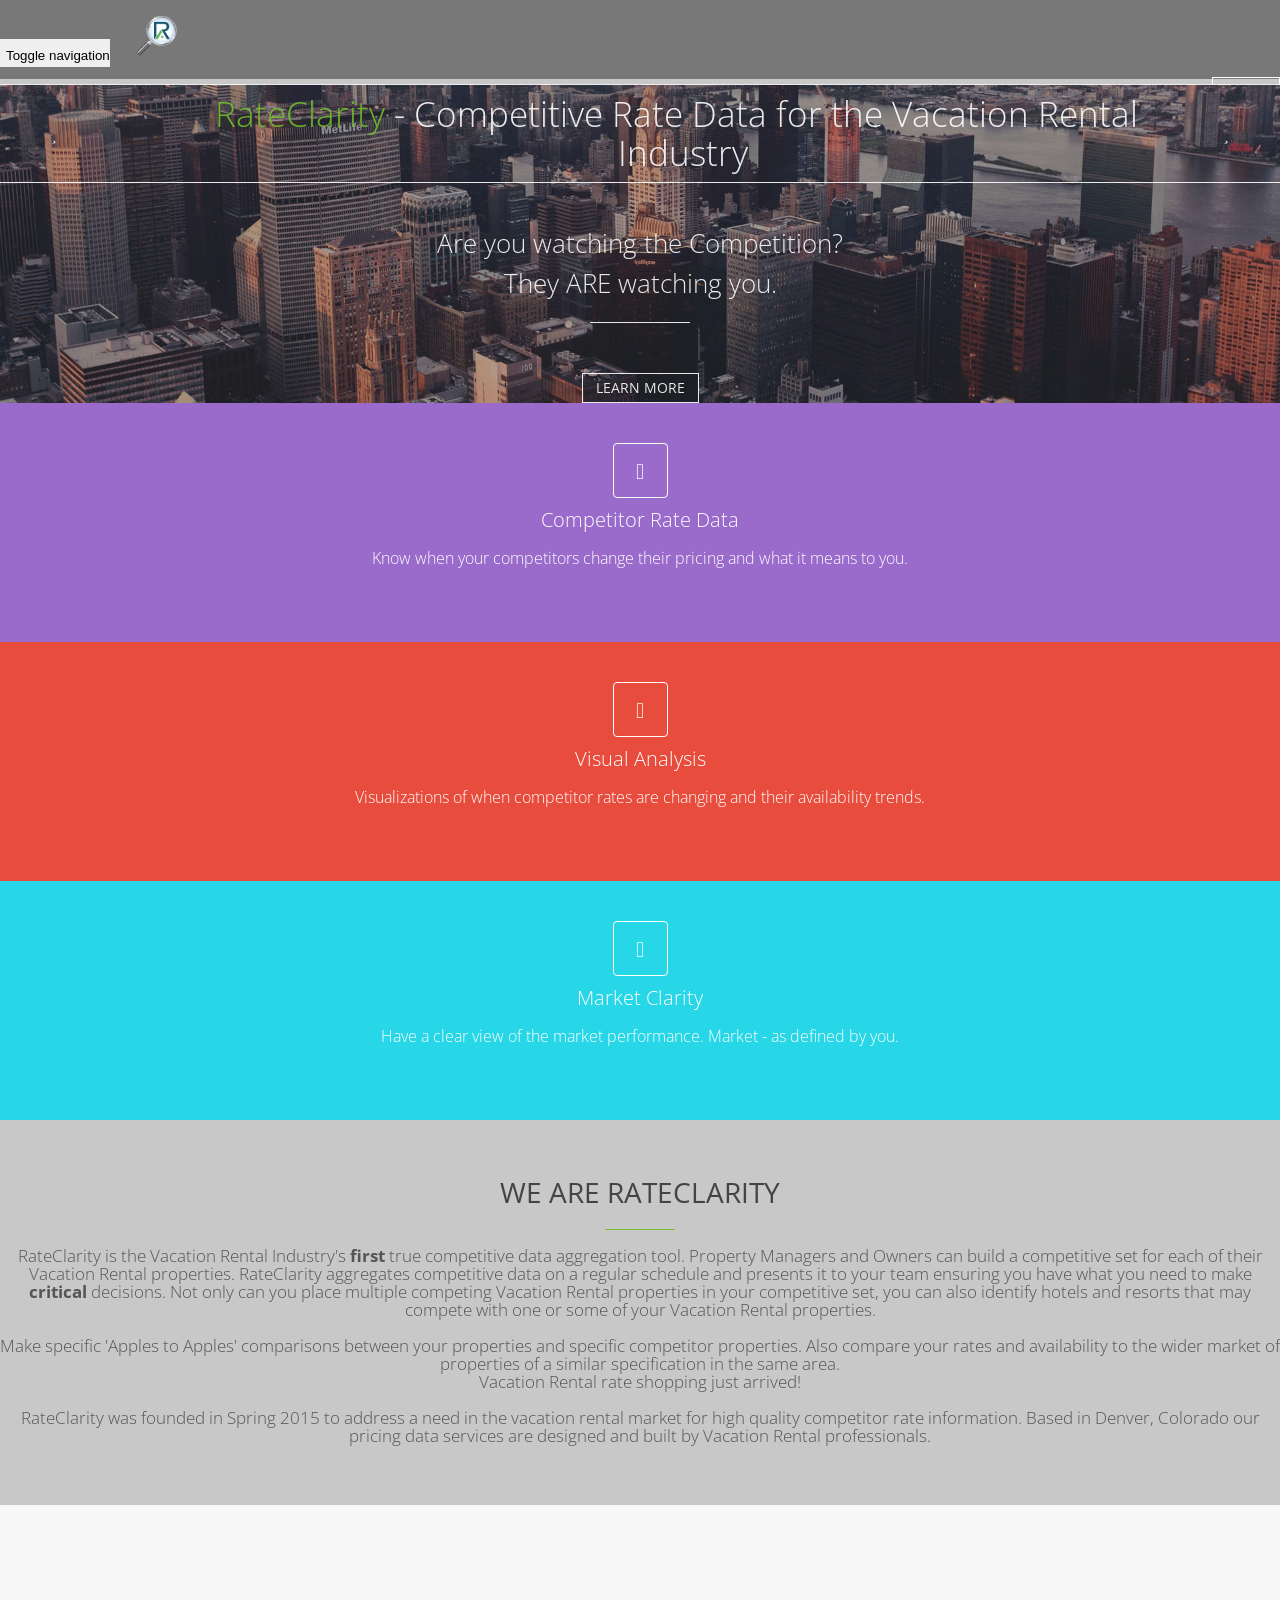
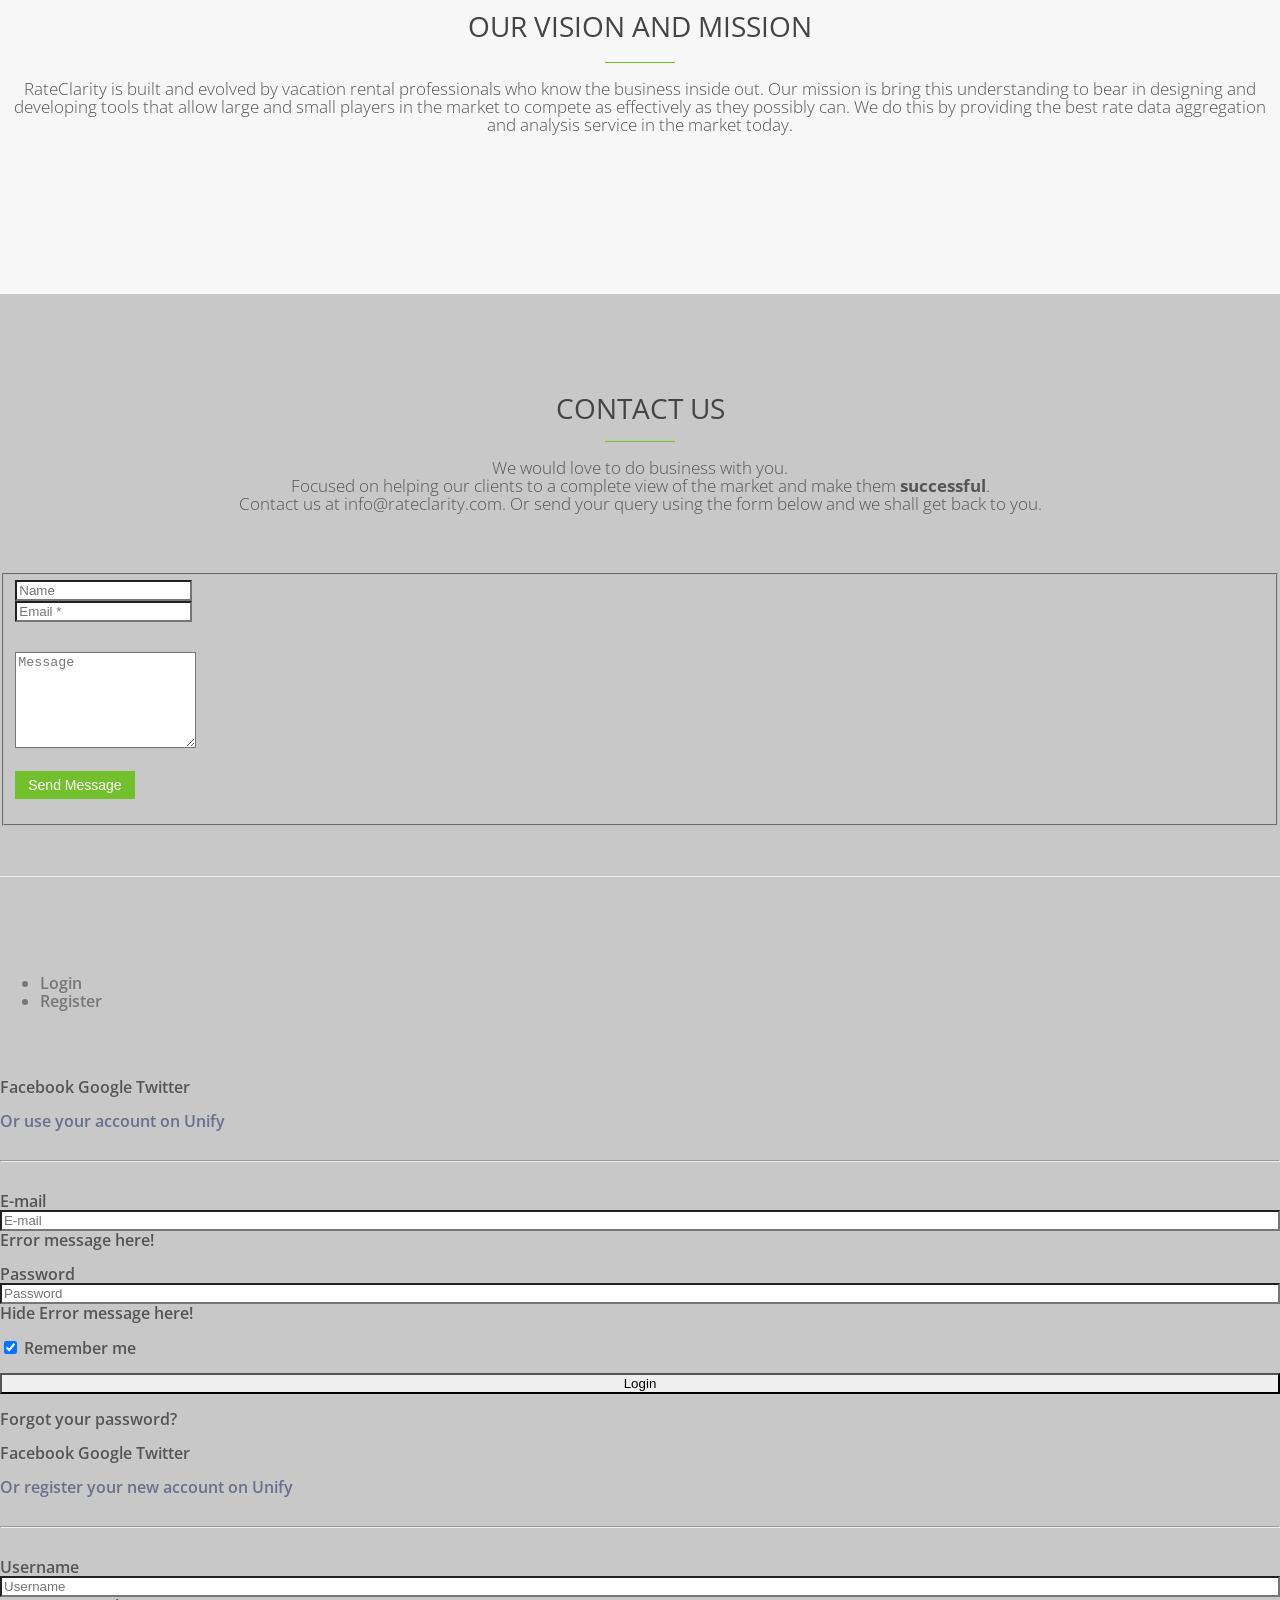
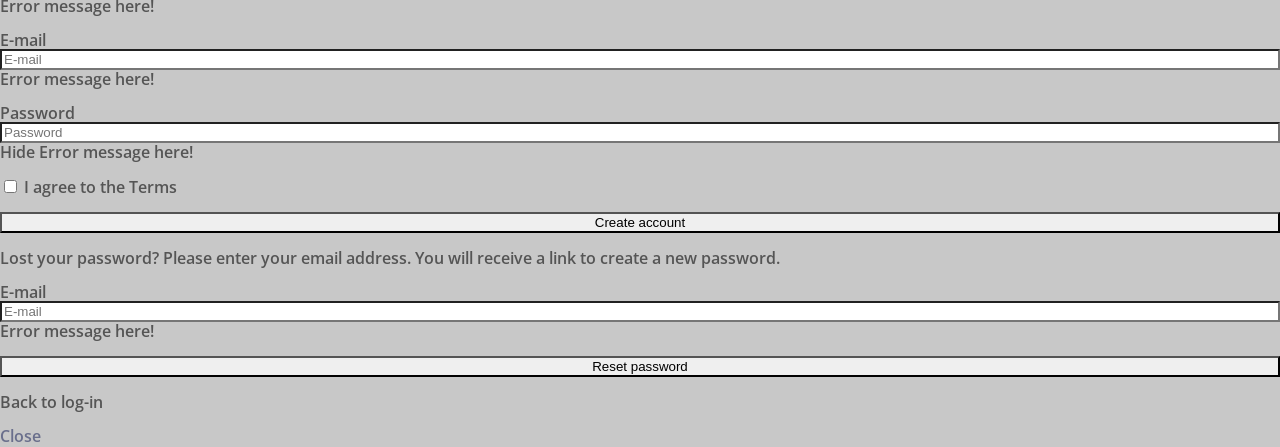
==== index.html @ 0b65a8f3 "Initial commit" ====
<!DOCTYPE html>
<!--[if IE 8]> <html lang="en" class="ie8"> <![endif]-->
<!--[if IE 9]> <html lang="en" class="ie9"> <![endif]-->
<!--[if !IE]><!--> <html lang="en"> <!--<![endif]-->
<head>
    <title>RateClarity | Vacation Rental Rate Shopping</title>

    <!-- Meta -->
    <meta charset="utf-8">
    <meta name="viewport" content="width=device-width, initial-scale=1.0">
    <meta name="description" content="RateClarity - Rate Shopping for the Vacation Rental and Hotel Industry">
    <meta name="author" content="">

    <!-- Favicon -->
    <link rel="shortcut icon" href="favicon.ico">

    <!-- Web Fonts -->
    <link rel='stylesheet' type='text/css' href='//fonts.googleapis.com/css?family=Open+Sans:400,300,600&subset=cyrillic,latin'>

    <!-- CSS Global Compulsory -->
    <link rel="stylesheet" href="assets/plugins/bootstrap/css/bootstrap.min.css">
    <link rel="stylesheet" href="assets/css/one.style.css">

    <!-- CSS Footer -->
    <link rel="stylesheet" href="assets/css/footers/footer-v7.css">

    <!-- CSS Implementing Plugins -->
    <link rel="stylesheet" href="assets/plugins/animate.css">
    <link rel="stylesheet" href="assets/plugins/line-icons/line-icons.css">
    <link rel="stylesheet" href="assets/plugins/font-awesome/css/font-awesome.min.css">
    <link rel="stylesheet" href="assets/plugins/pace/pace-flash.css">
    <link rel="stylesheet" href="assets/plugins/owl-carousel/owl.carousel.css">
    <link rel="stylesheet" href="assets/plugins/cube-portfolio/cubeportfolio/css/cubeportfolio.min.css">
    <link rel="stylesheet" href="assets/plugins/cube-portfolio/cubeportfolio/custom/custom-cubeportfolio.css">
    <link rel="stylesheet" href="assets/plugins/login-signup-modal-window/css/style.css">

    <!-- Style Switcher -->
    <link rel="stylesheet" href="assets/css/plugins/style-switcher.css">

    <!-- CSS Theme -->
    <link rel="stylesheet" href="assets/css/theme-colors/default.css" id="style_color">
    <link rel="stylesheet" href="assets/css/theme-skins/one.dark.css">

    <!-- CSS Customization -->
    <link rel="stylesheet" href="assets/css/custom.css">
</head>



    <!--=== Header ===-->
    <nav class="one-page-header one-page-header-style-2 navbar navbar-default navbar-fixed-top" role="navigation">
        <div class="container">
            <div class="menu-container page-scroll">
                <button type="button" class="navbar-toggle" data-toggle="collapse" data-target=".navbar-ex1-collapse">
                    <span class="sr-only">Toggle navigation</span>
                    <span class="icon-bar"></span>
                    <span class="icon-bar"></span>
                    <span class="icon-bar"></span>
                </button>

                <a class="navbar-brand" href="#intro">
                    <!-- <span>U</span>nify -->
                    <img src="assets/img/rateclarity_logo.png" alt="Logo" width="48" height="48">
                </a>
            </div>

            <div class="log-reg-block-simple cd-log_reg">
                <a class="btn-u"  >Login</a>
            </div>
<!--
            <div class="top-contact-block">
                <i class="fa fa-phone fa-1"></i> <a href="tel:0 800 2000 123">0 800 2000 123</a>
            </div>
-->
            <!-- Collect the nav links, forms, and other content for toggling -->
            <div class="collapse navbar-collapse navbar-ex1-collapse">
                <div class="menu-container">
                    <ul class="nav navbar-nav">
                        <li class="page-scroll home">
                            <a href="#intro">Home</a>
                        </li>
                        <li class="page-scroll">
                            <a href="#about">About Us</a>
                        </li>
<!--                        <li class="page-scroll">
                            <a href="#faq">FAQ</a>
                        </li>
                        <li class="page-scroll">
                            <a href="#news">News</a>
                        </li>
-->                        <li class="page-scroll">
                            <a href="#contact">Contact</a>
                        </li>
                    </ul>
                </div>
            </div>
            <!-- /.navbar-collapse -->
        </div>
        <!-- /.container -->
    </nav>
    <!--=== End Header ===-->

    <!-- Promo block BEGIN -->
    <section class="promo-section" id="intro">
        <!-- Fullscreen Static Image BEGIN -->
        <div class="fullscreen-static-image fullheight">
            <!-- Promo Content BEGIN -->
            <div class="container valign__middle">
                <div class="row">
                  <div class="col-sm-10 col-sm-offset-1 text-center-xs">
                    <h2><span class="color-green">RateClarity</span>  - Competitive Rate Data for the Vacation Rental Industry </h2>
                    <div class="promo-text">
                        Are you watching the Competition?</br> 
                        They ARE watching you.<br>
                    </div>
                    <div class="promo-next">
                        <span class="page-scroll"><a class="btn-u btn-brd btn-brd-hover btn-u-light" href="#contact">Learn More</a></span>
                    </div>
                  </div>
                </div>
            </div>
          <!-- Promo Content END -->
        </div>
        <!-- Fullscreen Static Image END -->
    </section>
    <!-- Promo block END -->

    <!-- Colorful Service Blocks -->
    <section class="container-fluid">
        <div class="row no-gutter equal-height-columns margin-bottom-10">
            <div class="col-sm-4">
                <div class="service-block service-block-purple no-margin-bottom content equal-height-column" style="height: 239px;">
                    <i class="icon-custom icon-md rounded icon-color-light icon-line icon-lock-open"></i>
                    <h2 class="heading-md font-light">Competitor Rate Data</h2>
                    <p class="no-margin-bottom font-light">Know when your competitors change their pricing and what it means to you.</p>
                </div>
            </div>
            <div class="col-sm-4">
                <div class="service-block service-block-red no-margin-bottom content equal-height-column" style="height: 239px;">
                    <i class="icon-custom icon-md rounded icon-color-light icon-line icon-bar-chart"></i>
                    <h2 class="heading-md font-light">Visual Analysis</h2>
                    <p class="no-margin-bottom font-light">Visualizations of when competitor rates are changing and their availability trends. </p> 
                </div>
            </div>
            <div class="col-sm-4">
                <div class="service-block service-block-aqua no-margin-bottom content equal-height-column" style="height: 239px;">
                    <i class="icon-custom icon-md rounded icon-color-light icon-line icon-magnifier"></i>
                    <h2 class="heading-md font-light">Market Clarity</h2>
                    <p class="no-margin-bottom font-light">Have a clear view of the market performance. Market - as defined by you.</p>
                </div>
            </div>
        </div>        
    </section>
    <!-- End Colorful Service Blocks -->

    <!--  About Section -->
    <section id="about" class="about-section">
        <!-- Intro Block -->
        <div class="container padding-top-60">
            <div class="title-v1">
                <h1>We are RateClarity</h1>
                <p>RateClarity is the Vacation Rental Industry's <strong>first</strong> true competitive data aggregation tool. Property Managers and Owners can build a competitive set for each of their Vacation Rental properties. RateClarity aggregates competitive data on a regular schedule and presents it to your team ensuring you have what you need to make <strong>critical</strong> decisions. Not only can you place multiple competing Vacation Rental properties in your competitive set, you can also identify hotels and resorts that may compete with one or some of your Vacation Rental properties. </br></br>
                Make specific 'Apples to Apples' comparisons between your properties and specific competitor properties. Also compare your rates and availability to the wider market of properties of a similar specification in the same area. </br>
                Vacation Rental rate shopping just arrived! </br></br>
                RateClarity was founded in Spring 2015 to address a need in the vacation rental market for high quality competitor rate information. Based in Denver, Colorado our pricing data services are designed and built by Vacation Rental professionals. 	
            </div>
        </div>

        <!-- Our Vision And Mission -->
        <div class="bg-color-light">
            <div class="container content-lg">
                <div class="title-v1">
                    <h2>Our Vision And Mission</h2>
                    <p>RateClarity is built and evolved by vacation rental professionals who know the business inside out. Our mission is bring this understanding to bear in designing and developing tools that allow large and small players in the market to compete as effectively as they possibly can. We do this by providing the best rate data aggregation and analysis service in the market today.</p>
                </div>

            </div>
        </div>

        <!-- End Our Vision And Mission -->


    <!-- Contacts BEGIN -->
    <section id="contact" class="contacts-section2">
        <div class="container content">
            <div class="title-v1">
                <h2>Contact Us</h2>
                <p>We would love to do business with you. <br>
                Focused on helping our clients to a complete view of the market and make them <strong>successful</strong>.</br>
                Contact us at <a href="mailto:info@rateclarity.com">info@rateclarity.com</a>. 
                Or send your query using the form below and we shall get back to you. </p>
            </div>

            <div class="row">
                <div class="col-md-offset-1 col-md-20 col-sm-10">
                    <form action="assets/php/sky-forms-pro/demo-contacts-process.php" method="post" id="sky-form3" class="sky-form contact-style">
                        <fieldset>
                            <div class="row margin-bottom-30">
                                <div class="col-md-6 col-md-offset-0">
                                    <div>
                                        <input type="text" name="name" id="name" class="form-control" placeholder="Name">
                                    </div>
                                </div>
                                <div class="col-md-6 col-md-offset-0">
                                    <div>
                                        <input type="text" name="email" id="email" class="form-control" placeholder="Email *">
                                    </div>
                                </div>
                            </div>

                            <div class="row margin-bottom-20">
                                <div class="col-md-12 col-md-offset-0">
                                    <div>
                                        <textarea rows="6" name="message" id="message" class="form-control" placeholder="Message"></textarea>
                                    </div>
                                </div>
                            </div>

                            <p><button type="submit" class="btn-u">Send Message</button></p>
                        </fieldset>

                        <div class="message">
                            <i class="rounded-x fa fa-check"></i>
                            <p>Your message was successfully sent!</p>
                        </div>
                    </form>
                </div>


            </div>
        </div>
    </section>
    <!-- Contacts END -->

<!-- Footer simple BEGIN -->
    <section class="footer-simple">
      <div class="container">
        <div class="row">
          <div class="col-md-6 col-sm-8 col-xs-7 text-right pull-right">
            <ul class="social-icons">
                <li><a class="social_facebook rounded-x" data-original-title="Facebook" href="#"></a></li>
                <li><a class="social_twitter rounded-x" data-original-title="Twitter" href="#"></a></li>
                <li><a class="social_googleplus rounded-x" data-original-title="Goole Plus" href="#"></a></li>
                <li><a class="social_pintrest rounded-x" data-original-title="Pinterest" href="#"></a></li>
                <li><a class="social_linkedin rounded-x" data-original-title="Linkedin" href="#"></a></li>
            </ul>
          </div>
        </div>
      </div>
    </section>

<!-- Footer simple END -->
<!-- Login Form -->

    <div class="cd-user-modal">
        <div class="cd-user-modal-container">
            <ul class="cd-switcher">
                <li><a href="javascript:void(0);">Login</a></li>
                <li><a href="javascript:void(0);">Register</a></li>
            </ul>
            </br></br>
            <div style="color: red;" id="msgwrong"></div>
            <div id="cd-login">
                <form class="cd-form" action="logged.html">
                    <p class="social-login">
                        <span class="social-login-facebook"><a href="#"><i class="fa fa-facebook"></i> Facebook</a></span>
                        <span class="social-login-google"><a href="#"><i class="fa fa-google"></i> Google</a></span>
                        <span class="social-login-twitter"><a href="#"><i class="fa fa-twitter"></i> Twitter</a></span>
                    </p>

                    <div class="lined-text"><span>Or use your account on Unify</span><hr></div>

                    <p class="fieldset">
                        <label class="image-replace cd-email" for="signin-email">E-mail</label>
                        <input class="full-width has-padding has-border" id="signin-email" type="text" placeholder="E-mail">
                        <span class="cd-error-message">Error message here!</span>
                    </p>

                    <p class="fieldset">
                        <label class="image-replace cd-password" for="signin-password">Password</label>
                        <input class="full-width has-padding has-border" id="signin-password" type="text"  placeholder="Password">
                        <a href="javascript:void(0);" class="hide-password">Hide</a>
                        <span class="cd-error-message">Error message here!</span>
                    </p>

                    <p class="fieldset">
                        <input type="checkbox" id="remember-me" checked>
                        <label for="remember-me">Remember me</label>
                    </p>

                    <p class="fieldset">
                        <input class="full-width" onclick="if($('#signin-email').val()=='keith@gmail.com' && $('#signin-password').val()=='keithkeith'){window.location.pathname = window.location.pathname.replace('index', 'logged');}else{$('#msgwrong').text('&nbsp;&nbsp;&nbsp;&nbsp;&nbsp;&nbsp;Wrong username or password!');} " type="submit" value="Login">
                    </p>
                </form>

                <p class="cd-form-bottom-message"><a href="javascript:void(0);">Forgot your password?</a></p>
            </div>

            <div id="cd-signup">
                <form class="cd-form">
                    <p class="social-login">
                        <span class="social-login-facebook"><a href="#"><i class="fa fa-facebook"></i> Facebook</a></span>
                        <span class="social-login-google"><a href="#"><i class="fa fa-google"></i> Google</a></span>
                        <span class="social-login-twitter"><a href="#"><i class="fa fa-twitter"></i> Twitter</a></span>
                    </p>

                    <div class="lined-text"><span>Or register your new account on Unify</span><hr></div>

                    <p class="fieldset">
                        <label class="image-replace cd-username" for="signup-username">Username</label>
                        <input class="full-width has-padding has-border" id="signup-username" type="text" placeholder="Username">
                        <span class="cd-error-message">Error message here!</span>
                    </p>

                    <p class="fieldset">
                        <label class="image-replace cd-email" for="signup-email">E-mail</label>
                        <input class="full-width has-padding has-border" id="signup-email" type="text" placeholder="E-mail">
                        <span class="cd-error-message">Error message here!</span>
                    </p>

                    <p class="fieldset">
                        <label class="image-replace cd-password" for="signup-password">Password</label>
                        <input class="full-width has-padding has-border" id="signup-password" type="text"  placeholder="Password">
                        <a href="javascript:void(0);" class="hide-password">Hide</a>
                        <span class="cd-error-message">Error message here!</span>
                    </p>

                    <p class="fieldset">
                        <input type="checkbox" id="accept-terms">
                        <label for="accept-terms">I agree to the <a href="javascript:void(0);">Terms</a></label>
                    </p>

                    <p class="fieldset">
                        <input class="full-width has-padding" type="submit" value="Create account">
                    </p>
                </form>

            </div>

            <div id="cd-reset-password">
                <p class="cd-form-message">Lost your password? Please enter your email address. You will receive a link to create a new password.</p>

                <form class="cd-form">
                    <p class="fieldset">
                        <label class="image-replace cd-email" for="reset-email">E-mail</label>
                        <input class="full-width has-padding has-border" id="reset-email" type="email" placeholder="E-mail">
                        <span class="cd-error-message">Error message here!</span>
                    </p>

                    <p class="fieldset">
                        <input class="full-width has-padding" type="submit" value="Reset password">
                    </p>
                </form>

                <p class="cd-form-bottom-message"><a href="javascript:void(0);">Back to log-in</a></p>
            </div>
            <a href="javascript:void(0);" class="cd-close-form">Close</a>
        </div>
    </div>
<!-- -->
</section>
<!-- End Contact Section -->

    <!-- JS Global Compulsory -->
    <script src="assets/plugins/jquery/jquery.min.js"></script>
    <script src="assets/plugins/jquery/jquery-migrate.min.js"></script>
    <script src="assets/plugins/bootstrap/js/bootstrap.min.js"></script>
    <!-- JS Implementing Plugins -->
    <script src="assets/plugins/smoothScroll.js"></script>
    <script src="assets/plugins/jquery.easing.min.js"></script>
    <script src="assets/plugins/pace/pace.min.js"></script>
    <script src="assets/plugins/jquery.parallax.js"></script>
    <script src="assets/plugins/counter/waypoints.min.js"></script>
    <script src="assets/plugins/counter/jquery.counterup.min.js"></script>
    <script src="assets/plugins/owl-carousel/owl.carousel.js"></script>
    <script src="assets/plugins/sky-forms-pro/skyforms/js/jquery.form.min.js"></script>
    <script src="assets/plugins/sky-forms-pro/skyforms/js/jquery.validate.min.js"></script>
    <script src="assets/plugins/cube-portfolio/cubeportfolio/js/jquery.cubeportfolio.min.js"></script>
    <script src="assets/plugins/modernizr.js"></script>
    <script src="assets/plugins/login-signup-modal-window/js/main.js"></script> <!-- Gem jQuery -->
    <script src="assets/plugins/backstretch/backstretch-ini.js"></script> <!-- promo -->

    <!-- JS Page Level-->
    <script src="assets/js/one.app.js"></script>
    <script src="assets/js/forms/login.js"></script>
    <script src="assets/js/forms/contact.js"></script>
    <script src="assets/js/plugins/pace-loader.js"></script>
    <script src="assets/js/plugins/owl-carousel.js"></script>
    <script src="assets/js/plugins/style-switcher.js"></script>
    <script src="assets/js/plugins/cube-portfolio/cube-portfolio-lightbox.js"></script>
    <script>
        jQuery(document).ready(function() {
            App.init();
            App.initCounter();
            App.initParallaxBg();
            LoginForm.initLoginForm();
            ContactForm.initContactForm();
            OwlCarousel.initOwlCarousel();
            StyleSwitcher.initStyleSwitcher();
        });
    </script>
    <!--[if lt IE 9]>
        <script src="assets/plugins/respond.js"></script>
        <script src="assets/plugins/html5shiv.js"></script>
        <script src="assets/js/plugins/placeholder-IE-fixes.js"></script>
        <script src="assets/plugins/sky-forms-pro/skyforms/js/sky-forms-ie8.js"></script>
    <![endif]-->

    <!--[if lt IE 10]>
        <script src="assets/plugins/sky-forms-pro/skyforms/js/jquery.placeholder.min.js"></script>
    <![endif]-->
</body>
</html>
---- assets/css/one.style.css ----
/*
* Template Name: Unify - Responsive Bootstrap Template
* Description: Business, Corporate, Portfolio, Blog and One Page Theme.
* Version: 1.8
* Author: @htmlstream
* Website: http://htmlstream.com
*/

/*Import Global Compulsory CSS Files*/
@import url(app.css);
@import url(blocks.css);
@import url(plugins.css);

body {
  width: 100%;
  height: 100%;
  color: #333;
  font-size: 13px;
  line-height: 1.6;
}

html {
  width: 100%;
  height: 100%;
}

h1, h2, h3, h4, h5, h6 {
  color: #555;
}

p,
li,
li a {
  color: #555;
}

a {
  color: #72c02c;
  text-decoration: none;
}

a,
a:focus,
a:hover,
a:active {
  outline: 0 !important;
}
a:focus {
  text-decoration: none;
}
a:hover {
  color: #72c02c;
  text-decoration: underline;
}

::selection {
  color: #fff;
  background: #72c02c;
}

.navbar-fixed-bottom .navbar-collapse,
.navbar-fixed-top .navbar-collapse {
  max-height: 100%;
}

/*Header
------------------------------------*/
/*Containers*/
@media (min-width: 768px) and (max-width: 991px) {
  .one-page-header .menu-container {
    width: 720px;
  }
}

@media (max-width: 991px) {
  .one-page-header .menu-container:before,
  .one-page-header .menu-container:after {
    content: " ";
    display: table;
  }

  .one-page-header .menu-container:after {
    clear: both;
  }

  .one-page-header > .navbar-default > .container {
    width: inherit;
    margin-left: 0;
    margin-right: 0;
    padding-left: 0;
    padding-right: 0;
  }

  .one-page-header > .navbar-default > .container > .navbar-header,
  .one-page-header > .navbar-default > .container > .navbar-collapse {
    margin-left: 0;
    margin-right: 0;
  }
}

/*Navbar Logo*/
.one-page-header .navbar-brand {
  font-size: 31px;
  font-weight: 200;
  line-height: 15px;
  padding: 17px 15px 13px;
  color: #fff !important;
  font-family: 'Open Sans', sans-serif;
}

.one-page-header .navbar-brand span {
  color: #72c02c !important;
}

@media (max-width: 768px) {
  .one-page-header .navbar-brand {
    padding-left: 0;
  }
}

/*Navbar Toggle*/
.one-page-header .navbar-toggle {
  border: none;
  margin-right: 3px;
  padding-right: 0;
}

.one-page-header .navbar-toggle:hover,
.one-page-header .navbar-toggle:focus {
  background: none;
}

.one-page-header .navbar-toggle .icon-bar {
  background: #fff;
}

.one-page-header .navbar-toggle .icon-bar {
  height: 1px;
  width: 25px;
  font-size: 22px;
  background: #fff;
  margin-bottom: 7px;
}

.one-page-header .navbar-toggle .icon-bar:last-child {
  margin-bottom: 0;
}

/*Navbar*/
.one-page-header {
  border-bottom: none;
  background: rgba(0,0,0,0.4);
}
.one-page-header .container {
  position: relative;
}

.one-page-header .navbar-nav > li > a {
  color: #eee;
  font-size: 12.5px;
  text-transform: uppercase;
  padding: 17px 15px 13px;
}

.one-page-header .navbar-nav > li > a:before {
  left: -3px;
  top: 15px;
  z-index: 2;
  color: #eee;
  font-size: 4px;
  content: "\f10c";
  margin-right: 6px;
  position: absolute;
  font-family: FontAwesome;
}

.one-page-header .navbar-nav > li.home > a:before {
  content: "";
}

.one-page-header .navbar-nav > li > a:hover {
  z-index: 1;
  color: #72c02c;
}

.one-page-header .navbar-nav > li > a:focus {
  color: #72c02c;
}

.one-page-header .navbar-nav > .active > a,
.one-page-header .navbar-nav > .active > a:hover,
.one-page-header .navbar-nav > .active > a:focus,
.one-page-header .dropdown-menu > .active > a,
.one-page-header .dropdown-menu > .active > a:hover,
.one-page-header .dropdown-menu > .active > a:focus,
.one-page-header.top-nav-collapse .dropdown-menu > .active > a,
.one-page-header.top-nav-collapse .dropdown-menu > .active > a:hover,
.one-page-header.top-nav-collapse .dropdown-menu > .active > a:focus {
  z-index: 1;
  background: none;
  color: #72c02c !important;
}

/*Responsive Navbar*/
@media (max-width: 991px) {
  /*Responsive code for max-width: 991px*/
  .one-page-header .navbar-header {
    float: none;
  }

  .one-page-header .navbar-toggle {
    display: block;
  }

  .one-page-header .navbar-collapse.collapse {
    display: none !important;
  }

  .one-page-header .navbar-collapse.collapse.in {
    display: block !important;
  }

  .one-page-header .navbar-nav {
    margin: 0 0 5px;
    float: none !important;
  }

  .one-page-header .navbar-nav > li {
    float: none;
  }

  .navbar-default .navbar-nav > li > a {
    padding: 10px 0;
  }

  .navbar-default .navbar-nav > li > a::before {
    content: '';
  }
}

@media(min-width: 992px) {
  .one-page-header.navbar {
    padding: 12px 0;
    -webkit-transition: background .3s ease-in-out,padding .3s ease-in-out;
    -moz-transition: background .3s ease-in-out,padding .3s ease-in-out;
    transition: background .3s ease-in-out,padding .3s ease-in-out;
  }

  .one-page-header.top-nav-collapse {
    /* Customize the look and feel of the collapsed top nav here */
    padding: 7px 0;
  }
}

@media (max-width: 768px) {
  .one-page-header .navbar-nav > li > a:before {
    content: " ";
  }
}

/*Navbar*/
@media (min-width: 992px) {
  .one-page-header.navbar .navbar-nav {
    float: right;
  }
  .one-page-header-style-2.navbar .navbar-nav {
    float: left;
    margin-left: 25px;
  }
}

/* Top Log-Reg */
.log-reg-block {
  float: right;
  list-style: none;
  margin: 0;
  padding: 0;
}
.log-reg-block > li {
  float: left;
  position: relative;
}
.log-reg-block a {
  color: #eee;
  font-size: 12.5px;
  text-transform: uppercase;
  padding: 17px 15px 13px 15px;
  display: block;
  line-height: 20px;
}
.log-reg-block a:hover {
  color: #72c02c;
  z-index: 1;
}
.log-reg-block a:before {
  color: #eee;
  content: "\f10c";
  font-family: FontAwesome;
  font-size: 4px;
  left: -3px;
  margin-right: 6px;
  position: absolute;
  z-index: 2;
}
.log-reg-block a.cd-signin:before {
  content: "";
}
.top-nav-collapse .log-reg-block a,
.top-nav-collapse .log-reg-block a:before {
  color: #777;
}

@media (max-width: 992px) {
  .one-page-header .navbar-nav > li.cd-log_reg {
    opacity: 0.5;
  }
}

/* Dropdown Menu */
.one-page-header .dropdown-menu,
.one-page-header.top-nav-collapse .dropdown-menu {
  border: none;
  background: none;
  box-shadow: none;
  float: none;
}
.one-page-header .navbar-nav a.dropdown-toggle {
  color: #fff !important;
}
.one-page-header.top-nav-collapse .navbar-nav a.dropdown-toggle {
  color: #777 !important;
}
.one-page-header .dropdown-menu .active > a,
.one-page-header .dropdown-menu li > a:hover {
  background: none;
  filter: none !important;
  -webkit-transition: all 0.1s ease-in-out;
  -moz-transition: all 0.1s ease-in-out;
  -o-transition: all 0.1s ease-in-out;
  transition: all 0.1s ease-in-out;
}
.one-page-header .dropdown-menu li > a:focus {
  background: none;
  filter: none !important;
}
@media (min-width: 992px) {
  .one-page-header .dropdown-menu,
  .one-page-header.top-nav-collapse .dropdown-menu {
    padding-top: 12px;
    min-width: 200px;
    border-radius: 0;
    z-index: 9999 !important;
    top: 100%;
  }
  .one-page-header.top-nav-collapse .dropdown-menu {
    padding-top: 7px;
  }
  .one-page-header .navbar-nav > li.dropdown:hover > .dropdown-menu {
    display: block;
  }
  .one-page-header .open > .dropdown-menu {
    display: none;
  }
  .one-page-header .dropdown-menu > li {
    background: rgba(0, 0, 0, 0.4);
  }
  .one-page-header.top-nav-collapse .dropdown-menu > li {
    background: #fff;
  }
  .one-page-header .dropdown-menu > li:first-child {
    padding-top: 15px;
  }
  .one-page-header .dropdown-menu > li:last-child {
    padding-bottom: 15px;
  }
  .one-page-header .dropdown-menu > li > a {
    color: #fff;
    font-size: 13px;
    font-weight: 400;
    padding: 6px 25px;
  }
  .one-page-header.top-nav-collapse .dropdown-menu > li > a {
    color: #777;
  }
  .one-page-header.top-nav-collapse .dropdown-menu > li > a:hover {
    color: #72c02c;
  }
}
@media (max-width: 991px) {
  .one-page-header .dropdown-menu {
    position: relative;
  }
  .one-page-header .dropdown-menu a {
    color: #fff !important;
    padding: 10px 20px;
    background: none !important;
  }
  .one-page-header.top-nav-collapse .dropdown-menu > li > a {
    color: #777 !important;
  }
  .one-page-header .dropdown-menu a:hover,
  .one-page-header.top-nav-collapse .dropdown-menu > li > a:hover {
    color: #72c02c !important;
  }
}

/* Top Contacts Block */
.top-contact-block {
  float: right;
  padding: 9px 0 0 20px;
  font-weight: 300;
  font-size: 16px;
  line-height: 20px;
}
.top-contact-block i {
  display: inline-block;
  width: 30px;
  height: 30px;
  color: #fff;
  border: solid 1px #fff;
  border-radius: 50% !important;
  text-align: center;
  padding-top: 7px;
  margin-right: 5px;
}
.top-nav-collapse .top-contact-block i {
  color: #777;
  border-color: #777;
}
.top-contact-block a {
  color: #fff;
  position: relative;
  top: 1px;
}
.top-contact-block a:hover {
  text-decoration: none;
}
.top-nav-collapse .top-contact-block a {
  color: #777;
}
@media (max-width: 991px) {
  .top-contact-block {
    position: absolute;
    top: 10px;
    left: 130px;
    float: none;
    padding: 0;
  }
}
@media (max-width: 480px) {
  .top-contact-block {
/*    position: static;
    padding: 8px 0 14px;
    text-align: right;*/
    display: none;
  }
}

/* Login Block Simple */
.log-reg-block-simple {
  float: right;
  padding: 10px 0 4px 20px;
  line-height: 20px;
  text-transform: uppercase;
}
.log-reg-block-simple .btn-u {
  font-size: 12.5px;
  color: #fff;
  border: solid 1px #fff;
  background: none;
  padding: 5px 13px;
}
.top-nav-collapse .log-reg-block-simple .btn-u {
  color: #777;
  border-color: #777;
}
.log-reg-block-simple .btn-u:hover,
.top-nav-collapse .log-reg-block-simple .btn-u:hover {
  color: #fff;
  background: #72c02c;
  border-color: #72c02c;
}

@media (max-width: 991px) {
  .log-reg-block-simple {
    position: absolute;
    top: 10px;
    right: 60px;
    float: none;
    padding: 0;
  }
}

/* Lang Block */
.lang-block {
  float: right;
  background: rgba(0,0,0,0.6);
  padding: 6px 13px 4px 13px;
  margin: 10px 0 0 20px;
  font-size: 12.5px;
  text-transform: uppercase;
  line-height: 20px;
  position: relative;
}
.mega-hover__current {
  display: inline-block;
  position: relative;
  padding-right: 15px;
}
.mega-hover__current:before {
  color: #fff;
  content: "\f107";
  font-family: FontAwesome;
  position: absolute;
  right: 0;
  top: 0;
}
.lang-block ul {
  list-style: none;
  padding: 0 13px 5px;
  margin: 0;
  background: rgba(0,0,0,0.6);
  position: absolute;
  left: 0;
  right: 0;
  top: 100%;
}
.mega-hover-list {
  display: none;
}
/*.lang-block:hover {
  cursor: pointer;
}*/
.lang-block:hover .mega-hover-list {
  display: block;
}
.lang-block a {
  color: #fff;
}
@media (max-width: 991px) {
  .lang-block {
    float: none;
    background: rgba(0,0,0,0.6);
    display: inline-block;
    position: absolute;
    top: 0;
    right: 60px;
  }
}

/*Fixed Header*/
.one-page-header.top-nav-collapse {
  background: #fff;
  box-shadow: 0 0 3px #b5b5b5;
}

@media (max-width: 768px) {
  .one-page-header.top-nav-collapse {
    padding: 0;
  }
}

.one-page-header.top-nav-collapse .navbar-brand,
.one-page-header.top-nav-collapse .navbar-nav > li > a,
.one-page-header.top-nav-collapse .navbar-nav > li > a:before {
  color: #777;
}

.one-page-header.top-nav-collapse .navbar-brand {
  color: #777 !important;
}

/*Navbar Toggle*/
.one-page-header.top-nav-collapse .navbar-toggle .icon-bar {
  background: #555;
}

.one-page-header.top-nav-collapse .navbar-toggle:hover .icon-bar {
  background: #72c02c;
}

/*Intro Section
------------------------------------*/
/*Intro Section*/
.intro-section {
  background: #222;
}

.intro-section:after {
  width: 100%;
  height: 100%;
  position: absolute;
}

/*About Section
------------------------------------*/
/*About Section*/
.about-section {
  padding-top: 40px;
  padding-bottom: 0;
}

.block-v1 {
  padding: 50px 0;
}

.about-section .about-image {
  padding-top: 100px;
}

/*Icon Lists*/
.content-boxes-v3 i.icon-custom {
  margin-right: 8px;
}

.content-boxes-v3 h2 {
  font-size: 15px;
  margin-bottom: 5px;
  font-weight: bold;
  text-transform: uppercase;
}

/*Style for Cube Portfolio wrapper*/
.cube-portfolio #filters-container {
  text-align: center;
}

.cube-portfolio #filters-container .cbp-filter-item-active {
  background: #72c02c;
  border-color: #72c02c;
}

.cube-portfolio .cbp-l-filters-button .cbp-filter-counter {
  color: #fff;
  background: #72c02c;
}

.cube-portfolio .cbp-l-filters-button .cbp-filter-counter:before {
  border-top-color: #72c02c;
}

.promo-section {
  position: relative;
}
.backstretch:after {
  background: rgba(0,0,0,0.3);
  position: absolute;
  top: 0;
  left: 0;
  width: 100%;
  height: 100%;
  display: block;
  content: "";
}
.promo-section h2 {
  color: #fff;
  font-size: 35px;
  line-height: 1.1;
  font-weight: 200;
  padding: 10px 75px;
  position: relative;
  border-top: solid 1px #fff;
  border-bottom: solid 1px #fff;
  text-align: center;
  margin-bottom: 30px;
}
.promo-section h2:after,
.promo-section h2:before {
  font-size: 16px;
  content: "\f005";
  position: absolute;
  font-family: FontAwesome;
  position: absolute;
  top: 50%;
  margin-top: -8px;
}
.promo-section h2:after {
  right: 4%;
}
.promo-section h2:before {
  left: 4%;
}
.promo-text {
  color: #fff;
  position: relative;
  font-size: 26px;
  font-weight: 200;
  line-height: 40px;
  padding: 10px 50px;
  text-align: center;
  margin-bottom: 60px;
}
.promo-text:after {
  left: 50%;
  content: "";
  height: 1px;
  width: 100px;
  bottom: -10px;
  background: #fff;
  margin-left: -50px;
  position: absolute;
}

.promo-next {
  text-align: center;
}
.promo-next a {
  margin: 0 5px;
  padding: 7px 20px;
  text-transform: uppercase;
}

.promo-section h2,
.promo-text,
.promo-next {
  opacity: .9;
}

@media (max-width: 600px) {
  .promo-section h2 {
    font-size: 25px;
    margin-bottom: 10px;
  }
  .promo-text {
    font-size: 18px;
    line-height: 1.4;
    margin-bottom: 20px;
  }
  .promo-text:after {
    display: none;
  }
}

.contacts-section2 {
  padding-top: 50px;
  padding-bottom: 10px;
  font-size: 15px;
}
.contacts-section2 h2 {
  color: #444;
  font: 28px "Open Sans",sans-serif;
  margin-bottom: 15px;
  padding-bottom: 15px;
  position: relative;
  text-transform: uppercase;
}
.contacts-section2 .lead {
  font-size: 18px;
}
.contacts-section2 i {
  float: left;
  margin-right: 15px;
}
.contacts-section2 h6 {
  font-size: 16px;
  font-weight: 600;
  margin: 0 0 5px;
}

.footer-simple {
  padding: 20px 0;
  border-top: 1px solid #eee;
}
.footer-simple p {
  margin-top: 15px;
  margin-bottom: 0;
}
.footer-simple .social-icons {
  margin-top: 10px;
}
.footer-simple .social-icons li {
  margin-bottom: 0;
}

.what-people-say .testimonials-v6 .testimonials-info {
  background: #f7f7f7;
}
.what-people-say .testimonials-v6.testimonials-wrap {
  padding-left: 0;
  padding-right: 0;
}
---- assets/css/footers/footer-v7.css ----
/*Contacts Section
------------------------------------*/
.contacts-section {
  color: #fff;
  position: relative;
  background: #333 url(../../img/bg/3.jpg) center fixed;
  background-size: cover;
}

.contacts-section:after {
  top: 0;
  left: 0;
  width: 100%;
  height: 100%; 
  content: " ";
  position: absolute;
  background: rgba(0,0,0,0.7);
}

.contacts-section:before {
  top: 0;
  left: 0;
  width: 100%;
  height: 100%; 
  content: " ";
  position: absolute;
  background: url(../../img/patterns/gridtile.png) repeat;
}

/*Contacts Title*/
.contacts-section .title-v1 p,
.contacts-section .title-v1 h2 {
  color: #fff;
}

/*Contacts Content*/
.contacts-in {
  z-index: 1;
  color: #fff;
  position: relative;
}

.contacts-in h3 {
  color: #fff;
  margin-bottom: 15px;
}

.contacts-in ul {
  margin-top: 20px;
}

.contacts-in li {
  color: #fff;
  margin: 15px 0;
  font-size: 16px;
  font-weight: 200;
}

.contacts-in li a {
  color: #fff;
}

.contacts-in li i {
  width: 35px;
  padding: 8px;
  font-size: 18px;
  margin-right: 5px;
  text-align: center;
  display: inline-block;
  background: rgba(255,255,255,0.1);
}

.contacts-in form label {
  color: #fff;
  font-size: 14px; 
  font-weight: 200;
}

.contacts-in form .form-control {
  color: #fff;
  box-shadow: none;
  border-color: #eee;
  background: rgba(0,0,0,0.2);
}

.contacts-in form .form-control:focus {
  border-color: #bbb;
  background: rgba(0,0,0,0.6);
}

.contacts-in form .btn-u.btn-brd.btn-u-dark {
  color: #fff;
  border-color: #fff;
  background: rgba(0,0,0,0.2);
}

.contacts-in form .btn-u.btn-brd.btn-u-dark:hover {
  border-color: #bbb;
  background: rgba(0,0,0,0.6) !important;
}

/*Copyright Section*/
.copyright-section {
  z-index: 1;
  background: #fff;
  position: relative;
  text-align: center;
  padding: 25px 0 20px;
}

.copyright-section p {
  font-size: 14px;
}

.copyright-section p a {
  color: #555;
  text-decoration: underline;
}

.copyright-section p a:hover {
  text-decoration: none;
}

.copyright-section ul.social-icons li {
  margin-bottom: 0;
  padding: 0;
}

.copyright-section i.back-to-top {
  left: 50%;
  top: -35px;
  color: #555;
  font-size: 20px;
  background: #fff;
  padding: 8px 10px;
  margin-left: -15px;
  position: absolute;
}

.copyright-section i.back-to-top:hover {
  color: #72c02c;
}

/*Sky Form
------------------------------------*/
/*Error State*/
.sky-form .state-error input,
.sky-form .state-error textarea {
  border-color: #e0aaaa;
}

.sky-form .state-error + em {
  display: block;
  margin-top: 6px;
  padding: 0 1px;
  font-style: normal;
  font-size: 11px;
  line-height: 15px;
  color: #ee9393;
}
.sky-form .rating.state-error + em {
  margin-top: -4px;
  margin-bottom: 4px;
}

/*Success State*/
.sky-form .state-success input {
  border-color: #f0fff0;
}

/*Disabled State*/
.sky-form .input.state-disabled input {
  border-color: #f0fff0;
}

/*Submited State*/
.sky-form .message {
  display: none;
  color: #6fb679;
}

.sky-form .message i {
  display: block;
  margin: 0 auto 20px;
  width: 81px;
  height: 81px;
  border: 1px solid #6fb679;
  border-radius: 50%;
  font-size: 30px;
  line-height: 81px;
}

.sky-form.submited fieldset,
.sky-form.submited footer {
  display: none;
}

.sky-form.submited .message {
  display: block;
  padding: 25px 30px;
  font: 300 18px/27px 'Open Sans', Helvetica, Arial, sans-serif;
  text-align: center;
}

.sky-form.submited .message p {
  color: #fff;
}
---- assets/plugins/line-icons/line-icons.css ----
@font-face {
	font-family: 'Simple-Line-Icons';
	src:url('fonts/Simple-Line-Icons.eot');
	src:url('fonts/Simple-Line-Icons.eot?#iefix') format('embedded-opentype'),
		url('fonts/Simple-Line-Icons.woff') format('woff'),
		url('fonts/Simple-Line-Icons.ttf') format('truetype'),
		url('fonts/Simple-Line-Icons.svg#Simple-Line-Icons') format('svg');
	font-weight: normal;
	font-style: normal;
}

/* Use the following CSS code if you want to use data attributes for inserting your icons */
[data-icon]:before {
	font-family: 'Simple-Line-Icons';
	content: attr(data-icon);
	speak: none;
	font-weight: normal;
	font-variant: normal;
	text-transform: none;
	line-height: 1;
	-webkit-font-smoothing: antialiased;
	-moz-osx-font-smoothing: grayscale;
}

/* Use the following CSS code if you want to have a class per icon */
/*
Instead of a list of all class selectors,
you can use the generic selector below, but it's slower:
[class*="icon-"] {
*/
.icon-user-female, .icon-user-follow, .icon-user-following, .icon-user-unfollow, .icon-trophy, .icon-screen-smartphone, .icon-screen-desktop, .icon-plane, .icon-notebook, .icon-moustache, .icon-mouse, .icon-magnet, .icon-energy, .icon-emoticon-smile, .icon-disc, .icon-cursor-move, .icon-crop, .icon-credit-card, .icon-chemistry, .icon-user, .icon-speedometer, .icon-social-youtube, .icon-social-twitter, .icon-social-tumblr, .icon-social-facebook, .icon-social-dropbox, .icon-social-dribbble, .icon-shield, .icon-screen-tablet, .icon-magic-wand, .icon-hourglass, .icon-graduation, .icon-ghost, .icon-game-controller, .icon-fire, .icon-eyeglasses, .icon-envelope-open, .icon-envelope-letter, .icon-bell, .icon-badge, .icon-anchor, .icon-wallet, .icon-vector, .icon-speech, .icon-puzzle, .icon-printer, .icon-present, .icon-playlist, .icon-pin, .icon-picture, .icon-map, .icon-layers, .icon-handbag, .icon-globe-alt, .icon-globe, .icon-frame, .icon-folder-alt, .icon-film, .icon-feed, .icon-earphones-alt, .icon-earphones, .icon-drop, .icon-drawer, .icon-docs, .icon-directions, .icon-direction, .icon-diamond, .icon-cup, .icon-compass, .icon-call-out, .icon-call-in, .icon-call-end, .icon-calculator, .icon-bubbles, .icon-briefcase, .icon-book-open, .icon-basket-loaded, .icon-basket, .icon-bag, .icon-action-undo, .icon-action-redo, .icon-wrench, .icon-umbrella, .icon-trash, .icon-tag, .icon-support, .icon-size-fullscreen, .icon-size-actual, .icon-shuffle, .icon-share-alt, .icon-share, .icon-rocket, .icon-question, .icon-pie-chart, .icon-pencil, .icon-note, .icon-music-tone-alt, .icon-music-tone, .icon-microphone, .icon-loop, .icon-logout, .icon-login, .icon-list, .icon-like, .icon-home, .icon-grid, .icon-graph, .icon-equalizer, .icon-dislike, .icon-cursor, .icon-control-start, .icon-control-rewind, .icon-control-play, .icon-control-pause, .icon-control-forward, .icon-control-end, .icon-calendar, .icon-bulb, .icon-bar-chart, .icon-arrow-up, .icon-arrow-right, .icon-arrow-left, .icon-arrow-down, .icon-ban, .icon-bubble, .icon-camcorder, .icon-camera, .icon-check, .icon-clock, .icon-close, .icon-cloud-download, .icon-cloud-upload, .icon-doc, .icon-envelope, .icon-eye, .icon-flag, .icon-folder, .icon-heart, .icon-info, .icon-key, .icon-link, .icon-lock, .icon-lock-open, .icon-magnifier, .icon-magnifier-add, .icon-magnifier-remove, .icon-paper-clip, .icon-paper-plane, .icon-plus, .icon-pointer, .icon-power, .icon-refresh, .icon-reload, .icon-settings, .icon-star, .icon-symbol-female, .icon-symbol-male, .icon-target, .icon-volume-1, .icon-volume-2, .icon-volume-off, .icon-users {
	font-family: 'Simple-Line-Icons';
	speak: none;
	font-style: normal;
	font-weight: normal;
	font-variant: normal;
	text-transform: none;
	line-height: 1;
	-webkit-font-smoothing: antialiased;
}
.icon-user-female:before {
	content: "\e000";
}
.icon-user-follow:before {
	content: "\e002";
}
.icon-user-following:before {
	content: "\e003";
}
.icon-user-unfollow:before {
	content: "\e004";
}
.icon-trophy:before {
	content: "\e006";
}
.icon-screen-smartphone:before {
	content: "\e010";
}
.icon-screen-desktop:before {
	content: "\e011";
}
.icon-plane:before {
	content: "\e012";
}
.icon-notebook:before {
	content: "\e013";
}
.icon-moustache:before {
	content: "\e014";
}
.icon-mouse:before {
	content: "\e015";
}
.icon-magnet:before {
	content: "\e016";
}
.icon-energy:before {
	content: "\e020";
}
.icon-emoticon-smile:before {
	content: "\e021";
}
.icon-disc:before {
	content: "\e022";
}
.icon-cursor-move:before {
	content: "\e023";
}
.icon-crop:before {
	content: "\e024";
}
.icon-credit-card:before {
	content: "\e025";
}
.icon-chemistry:before {
	content: "\e026";
}
.icon-user:before {
	content: "\e005";
}
.icon-speedometer:before {
	content: "\e007";
}
.icon-social-youtube:before {
	content: "\e008";
}
.icon-social-twitter:before {
	content: "\e009";
}
.icon-social-tumblr:before {
	content: "\e00a";
}
.icon-social-facebook:before {
	content: "\e00b";
}
.icon-social-dropbox:before {
	content: "\e00c";
}
.icon-social-dribbble:before {
	content: "\e00d";
}
.icon-shield:before {
	content: "\e00e";
}
.icon-screen-tablet:before {
	content: "\e00f";
}
.icon-magic-wand:before {
	content: "\e017";
}
.icon-hourglass:before {
	content: "\e018";
}
.icon-graduation:before {
	content: "\e019";
}
.icon-ghost:before {
	content: "\e01a";
}
.icon-game-controller:before {
	content: "\e01b";
}
.icon-fire:before {
	content: "\e01c";
}
.icon-eyeglasses:before {
	content: "\e01d";
}
.icon-envelope-open:before {
	content: "\e01e";
}
.icon-envelope-letter:before {
	content: "\e01f";
}
.icon-bell:before {
	content: "\e027";
}
.icon-badge:before {
	content: "\e028";
}
.icon-anchor:before {
	content: "\e029";
}
.icon-wallet:before {
	content: "\e02a";
}
.icon-vector:before {
	content: "\e02b";
}
.icon-speech:before {
	content: "\e02c";
}
.icon-puzzle:before {
	content: "\e02d";
}
.icon-printer:before {
	content: "\e02e";
}
.icon-present:before {
	content: "\e02f";
}
.icon-playlist:before {
	content: "\e030";
}
.icon-pin:before {
	content: "\e031";
}
.icon-picture:before {
	content: "\e032";
}
.icon-map:before {
	content: "\e033";
}
.icon-layers:before {
	content: "\e034";
}
.icon-handbag:before {
	content: "\e035";
}
.icon-globe-alt:before {
	content: "\e036";
}
.icon-globe:before {
	content: "\e037";
}
.icon-frame:before {
	content: "\e038";
}
.icon-folder-alt:before {
	content: "\e039";
}
.icon-film:before {
	content: "\e03a";
}
.icon-feed:before {
	content: "\e03b";
}
.icon-earphones-alt:before {
	content: "\e03c";
}
.icon-earphones:before {
	content: "\e03d";
}
.icon-drop:before {
	content: "\e03e";
}
.icon-drawer:before {
	content: "\e03f";
}
.icon-docs:before {
	content: "\e040";
}
.icon-directions:before {
	content: "\e041";
}
.icon-direction:before {
	content: "\e042";
}
.icon-diamond:before {
	content: "\e043";
}
.icon-cup:before {
	content: "\e044";
}
.icon-compass:before {
	content: "\e045";
}
.icon-call-out:before {
	content: "\e046";
}
.icon-call-in:before {
	content: "\e047";
}
.icon-call-end:before {
	content: "\e048";
}
.icon-calculator:before {
	content: "\e049";
}
.icon-bubbles:before {
	content: "\e04a";
}
.icon-briefcase:before {
	content: "\e04b";
}
.icon-book-open:before {
	content: "\e04c";
}
.icon-basket-loaded:before {
	content: "\e04d";
}
.icon-basket:before {
	content: "\e04e";
}
.icon-bag:before {
	content: "\e04f";
}
.icon-action-undo:before {
	content: "\e050";
}
.icon-action-redo:before {
	content: "\e051";
}
.icon-wrench:before {
	content: "\e052";
}
.icon-umbrella:before {
	content: "\e053";
}
.icon-trash:before {
	content: "\e054";
}
.icon-tag:before {
	content: "\e055";
}
.icon-support:before {
	content: "\e056";
}
.icon-size-fullscreen:before {
	content: "\e057";
}
.icon-size-actual:before {
	content: "\e058";
}
.icon-shuffle:before {
	content: "\e059";
}
.icon-share-alt:before {
	content: "\e05a";
}
.icon-share:before {
	content: "\e05b";
}
.icon-rocket:before {
	content: "\e05c";
}
.icon-question:before {
	content: "\e05d";
}
.icon-pie-chart:before {
	content: "\e05e";
}
.icon-pencil:before {
	content: "\e05f";
}
.icon-note:before {
	content: "\e060";
}
.icon-music-tone-alt:before {
	content: "\e061";
}
.icon-music-tone:before {
	content: "\e062";
}
.icon-microphone:before {
	content: "\e063";
}
.icon-loop:before {
	content: "\e064";
}
.icon-logout:before {
	content: "\e065";
}
.icon-login:before {
	content: "\e066";
}
.icon-list:before {
	content: "\e067";
}
.icon-like:before {
	content: "\e068";
}
.icon-home:before {
	content: "\e069";
}
.icon-grid:before {
	content: "\e06a";
}
.icon-graph:before {
	content: "\e06b";
}
.icon-equalizer:before {
	content: "\e06c";
}
.icon-dislike:before {
	content: "\e06d";
}
.icon-cursor:before {
	content: "\e06e";
}
.icon-control-start:before {
	content: "\e06f";
}
.icon-control-rewind:before {
	content: "\e070";
}
.icon-control-play:before {
	content: "\e071";
}
.icon-control-pause:before {
	content: "\e072";
}
.icon-control-forward:before {
	content: "\e073";
}
.icon-control-end:before {
	content: "\e074";
}
.icon-calendar:before {
	content: "\e075";
}
.icon-bulb:before {
	content: "\e076";
}
.icon-bar-chart:before {
	content: "\e077";
}
.icon-arrow-up:before {
	content: "\e078";
}
.icon-arrow-right:before {
	content: "\e079";
}
.icon-arrow-left:before {
	content: "\e07a";
}
.icon-arrow-down:before {
	content: "\e07b";
}
.icon-ban:before {
	content: "\e07c";
}
.icon-bubble:before {
	content: "\e07d";
}
.icon-camcorder:before {
	content: "\e07e";
}
.icon-camera:before {
	content: "\e07f";
}
.icon-check:before {
	content: "\e080";
}
.icon-clock:before {
	content: "\e081";
}
.icon-close:before {
	content: "\e082";
}
.icon-cloud-download:before {
	content: "\e083";
}
.icon-cloud-upload:before {
	content: "\e084";
}
.icon-doc:before {
	content: "\e085";
}
.icon-envelope:before {
	content: "\e086";
}
.icon-eye:before {
	content: "\e087";
}
.icon-flag:before {
	content: "\e088";
}
.icon-folder:before {
	content: "\e089";
}
.icon-heart:before {
	content: "\e08a";
}
.icon-info:before {
	content: "\e08b";
}
.icon-key:before {
	content: "\e08c";
}
.icon-link:before {
	content: "\e08d";
}
.icon-lock:before {
	content: "\e08e";
}
.icon-lock-open:before {
	content: "\e08f";
}
.icon-magnifier:before {
	content: "\e090";
}
.icon-magnifier-add:before {
	content: "\e091";
}
.icon-magnifier-remove:before {
	content: "\e092";
}
.icon-paper-clip:before {
	content: "\e093";
}
.icon-paper-plane:before {
	content: "\e094";
}
.icon-plus:before {
	content: "\e095";
}
.icon-pointer:before {
	content: "\e096";
}
.icon-power:before {
	content: "\e097";
}
.icon-refresh:before {
	content: "\e098";
}
.icon-reload:before {
	content: "\e099";
}
.icon-settings:before {
	content: "\e09a";
}
.icon-star:before {
	content: "\e09b";
}
.icon-symbol-female:before {
	content: "\e09c";
}
.icon-symbol-male:before {
	content: "\e09d";
}
.icon-target:before {
	content: "\e09e";
}
.icon-volume-1:before {
	content: "\e09f";
}
.icon-volume-2:before {
	content: "\e0a0";
}
.icon-volume-off:before {
	content: "\e0a1";
}
.icon-users:before {
	content: "\e001";
}
---- assets/css/plugins/style-switcher.css ----
/*Style Switcher
------------------------------------*/
/*General*/
i.style-switcher-btn {
   right: 0;
   top: 80px;
   color: #fff;
   font-size: 18px;
   cursor: pointer;
   z-index: 555555;
   position: fixed;
   padding: 9px 10px;
   background: #222;
   border-radius: 3px 0 0 3px !important;
}

i.style-switcher-btn:hover {
   background:#000;
}

i.style-switcher-btn-option {
   top: 38px;
   background: #9097a0;
}

i.style-switcher-btn-option:hover {
   background: #707985;
}

.style-switcher {
   right: 0;
   top: 80px;
   color: #fff;
   width: 235px;
   display: none;
   z-index: 555555;
   position: fixed;
   background: #333;
   border-radius: 3px 0 0 3px !important;
}

/*Others*/
.style-switcher .style-switcher-heading {
   color: #fff;
   font-size: 15px;
   font-weight: 200;
   margin-bottom: 10px;
}

.style-switcher-logo  {
   margin-top: 10px;
   padding-top: 15px;
   border-top: solid 1px #4c5159;
}

.style-switcher-logo a {
   display: block;
   text-align: center;
}

.style-switcher .btn-u {
  font-weight: 200;
  border: solid 1px #555;
  border-radius: 2px !important;
}

.style-switcher .btn-u.active-switcher-btn,
.style-switcher .btn-u.active-switcher-btn {
   border: solid 1px #bbb;
}

/*Style Swticher Header*/
.style-swticher-header {
  background: #252525;
  padding: 9px 10px 5px 15px;
  border-bottom: solid 1px #222;
  border-radius: 3px 0 0 0 !important;  
}

.style-swticher-header .style-switcher-heading {
  margin: 0;
  font-size: 16px;
  text-transform: uppercase;
}

.style-swticher-header .theme-close {
   top: 9px;
   right: 6px;
   position: absolute;
}

.style-swticher-header .theme-close i {
   color: #999;
   padding: 5px;
   cursor: pointer;
   font-size: 22px;
}

.style-swticher-header .theme-close i:hover {
   color: #fff;
 }

/*Style Swticher Body*/
.style-swticher-body .no-col-space {
  padding: 0 10px;
  text-align: center;
}

.style-swticher-body hr {
  margin: 11px 0;
  border-color: #454545;
}

.style-swticher-body .no-col-space .col-xs-6 {
  padding-left: 5px;
  padding-right: 5px;
}

.style-swticher-body {
   padding: 15px 10px 15px 15px;
}

/*Theme Colors*/
.style-switcher li {
   width: 26px;
   height: 26px;
   cursor: pointer;
   background: #c00;
   margin: 0 6px 6px 0;
   display: inline-block;
   border-radius: 10% !important;
   -webkit-transition: all 0.2s ease-in-out;
   -moz-transition: all 0.2s ease-in-out;
   -o-transition: all 0.2s ease-in-out;
   transition: all 0.2s ease-in-out;
}

.style-switcher li.last {
   margin-right: 0;
}

.style-switcher li:hover,
.style-switcher li.theme-active {
   border: solid 2px #fff;
   -webkit-transform: scale(1.1);
   -moz-transform: scale(1.1);
   -o-transform: scale(1.1);
   transform: scale(1.1);
}

.style-switcher li.theme-default {
   background: #72c02c;
}
.style-switcher li.theme-blue {
   background: #3498db;
}
.style-switcher li.theme-orange {
   background: #e67e22;
}
.style-switcher li.theme-red {
   background: #e74c3c;
}
.style-switcher li.theme-light {
   background: #ecf0f1;
}
.style-switcher li.theme-purple {
   background: #9b6bcc;
}
.style-switcher li.theme-aqua {
   background: #27d7e7;
}
.style-switcher li.theme-brown {
   background: #9c8061;
}
.style-switcher li.theme-dark-blue {
   background: #4765a0;
}
.style-switcher li.theme-light-green {
   background: #79d5b3;
}
.style-switcher li.theme-dark-red {
   background: #a10f2b;
}
.style-switcher li.theme-teal {
   background: #18ba9b;
}
---- assets/css/theme-colors/default.css ----
/*
* Default Color 	  : #72c02c;
* Default Hover Color : #5fb611;
*/

/*If you are using default Unify color (green - #72c02c), you do not need to link (use) default.css*/
---- assets/css/theme-skins/one.dark.css ----
/*Dark Version
------------------------------------*/
body.dark {
  background: #151515;
}

body.dark h1,
body.dark h2,
body.dark h3,
body.dark h4,
body.dark h5,
body.dark h6 {
  color: #ccc;
  font-weight: 200;
}

body.dark p, li, li a {
  color: #777;
}

body.dark .headline {
  border-bottom: 1px dotted #555;
}

body.dark i.icon-bg-dark {
  color: #ccc;
  background: #222;
}

/*Header*/
body.dark .top-nav-collapse {
  box-shadow: none;
  background: rgba(0,0,0,0.3);
}

body.dark .top-nav-collapse .navbar-brand,
body.dark .top-nav-collapse .navbar-nav > li > a,
body.dark .top-nav-collapse.navbar-default .navbar-nav > li > a:before {
  /*color: #eee;*/
}

body.dark .top-nav-collapse .navbar-brand {
  color: #eee !important; 
}

body.dark .top-nav-collapse.navbar-default .navbar-toggle .icon-bar {
  background: #fff;
}

body.dark .top-nav-collapse .navbar-brand, 
body.dark .top-nav-collapse .navbar-nav > li > a, 
body.dark .top-nav-collapse.navbar-default .navbar-nav > li > a:before {
  color: #fff;
}

body.dark .top-nav-collapse .navbar-nav > .active > a, 
body.dark .top-nav-collapse .navbar-nav > .active > a:hover, 
body.dark .top-nav-collapse .navbar-nav > .active > a:focus {
    color: #72c02c;
}

/*Content*/
body.dark .team-v1,
body.dark .news-section,
body.dark .about-section .about-image {
  background: #111;
  border-top-color: #171717; 
  border-bottom-color: #171717; 
}

/*Revolution Slider*/
body.dark .tp-bannertimer {
  background: rgba(0,0,0,0.5);
}

/*Cube Portfolio*/
body.dark .cbp-l-inline-title {
  color: #ccc;
}

body.dark .cbp-l-inline-desc {
  color: #999;
}

body.dark .cbp-l-filters-alignLeft .cbp-filter-item {
  background: #222;
  border-color: #222;
}

body.dark .cbp-l-inline {
  background: #222;
}

body.dark .cbp-l-inline-view,
body.dark .cbp-l-loadMore-button-link {
  border-color: #555;
}

body.dark .cbp-l-inline-view:hover {
  text-decoration: none;
}

/*Parallax Quote*/
body.dark .parallax-quote-in p {
  color: #ccc;
}

/*Service Box v1*/
body.dark .service-box-v1 .service-block {
  background: #171717;
  border-color: #171717;
}

body.dark .service-box-v1 .service-block:hover {
  box-shadow: 0 0 8px #111;
}

/*News v1*/
body.dark .news-v1 h3 a {
  color: #777;
}

body.dark .news-v1 .news-v1-in {
  background: #171717;
}

body.dark .news-v1 .news-v1-info {
  border-top-color: #222;
}

/*Parallax Twitter Block*/
body.dark .parallax-twitter-in li p {
  color: #eee;
}

/*Testimonials v3*/
body.dark .testimonials-v3 .owl-buttons .owl-prev, 
body.dark .testimonials-v3 .owl-buttons .owl-next {
  background-color: #222;
}

body.dark .testimonials-v3 .owl-buttons .owl-prev:hover, 
body.dark .testimonials-v3 .owl-buttons .owl-next:hover {
  background-color: #333;
}

/*Copyright Section*/
body.dark .copyright-section,
body.dark .copyright-section i.back-to-top {
  background: #151515;
}
---- assets/css/custom.css ----
/* Add here all your css styles (customizations) */

body{
    margin:0;
    color:#6a6f8c;
    background:#c8c8c8;
    font:600 16px/18px 'Open Sans',sans-serif;
}
*,:after,:before{box-sizing:border-box}
.clearfix:after,.clearfix:before{content:'';display:table}
.clearfix:after{clear:both;display:block}
a{color:inherit;text-decoration:none}

.login-wrap{
    width:100%;
    margin:auto;
    max-width:525px;
    min-height:670px;
    position:relative;
    box-shadow:0 12px 15px 0 rgba(0,0,0,.24),0 17px 50px 0 rgba(0,0,0,.19);
}
.login-html{
    width:100%;
    height:100%;
    position:absolute;
    padding:90px 70px 50px 70px;
    //background:rgba(46, 52, 68, 0.9);
	background:rgba(0, 0, 0, 0.7);
}
.login-html .sign-in-htm,
.login-html .sign-up-htm{
    top:0;
    left:0;
    right:0;
    bottom:0;
    position:absolute;
    transform:rotateY(180deg);
    backface-visibility:hidden;
    transition:all .4s linear;
}
.login-html .sign-in,
.login-html .sign-up,
.login-form .group .check{
    display:none;
}
.login-html .tab,
.login-form .group .label,
.login-form .group .button{
    text-transform:uppercase;
}
.login-html .tab{
    font-size:22px;
    margin-right:15px;
    padding-bottom:5px;
    margin:0 15px 10px 0;
    display:inline-block;
    border-bottom:2px solid transparent;
}
.login-html .sign-in:checked + .tab,
.login-html .sign-up:checked + .tab{
    color:#fff;
    border-color:#1161ee;
}
.login-form{
    min-height:345px;
    position:relative;
    perspective:1000px;
    transform-style:preserve-3d;
}
.login-form .group{
    margin-bottom:15px;
}
.login-form .group .label,
.login-form .group .input,
.login-form .group .button{
    width:100%;
    color:#fff;
    display:block;
}
.login-form .group .input,
.login-form .group .button{
    border:none;
    padding:15px 20px;
    border-radius:25px;
    background:rgba(255,255,255,.1);
}
.login-form .group input[data-type="password"]{
    text-security:circle;
    -webkit-text-security:circle;
}
.login-form .group .label{
    color:#aaa;
    font-size:12px;
}
.login-form .group .button{
    background:#1161ee;
}
.login-form .group label .icon{
    width:15px;
    height:15px;
    border-radius:2px;
    position:relative;
    display:inline-block;
    background:rgba(255,255,255,.1);
}
.login-form .group label .icon:before,
.login-form .group label .icon:after{
    content:'';
    width:10px;
    height:2px;
    background:#fff;
    position:absolute;
    transition:all .2s ease-in-out 0s;
}
.login-form .group label .icon:before{
    left:3px;
    width:5px;
    bottom:6px;
    transform:scale(0) rotate(0);
}
.login-form .group label .icon:after{
    top:6px;
    right:0;
    transform:scale(0) rotate(0);
}
.login-form .group .check:checked + label{
    color:#fff;
}
.login-form .group .check:checked + label .icon{
    background:#1161ee;
}
.login-form .group .check:checked + label .icon:before{
    transform:scale(1) rotate(45deg);
}
.login-form .group .check:checked + label .icon:after{
    transform:scale(1) rotate(-45deg);
}
.login-html .sign-in:checked + .tab + .sign-up + .tab + .login-form .sign-in-htm{
    transform:rotate(0);
}
.login-html .sign-up:checked + .tab + .login-form .sign-up-htm{
    transform:rotate(0);
}

.hr{
    height:2px;
    margin:60px 0 50px 0;
    background:rgba(255,255,255,.2);
}
.foot-lnk{
    text-align:center;
}
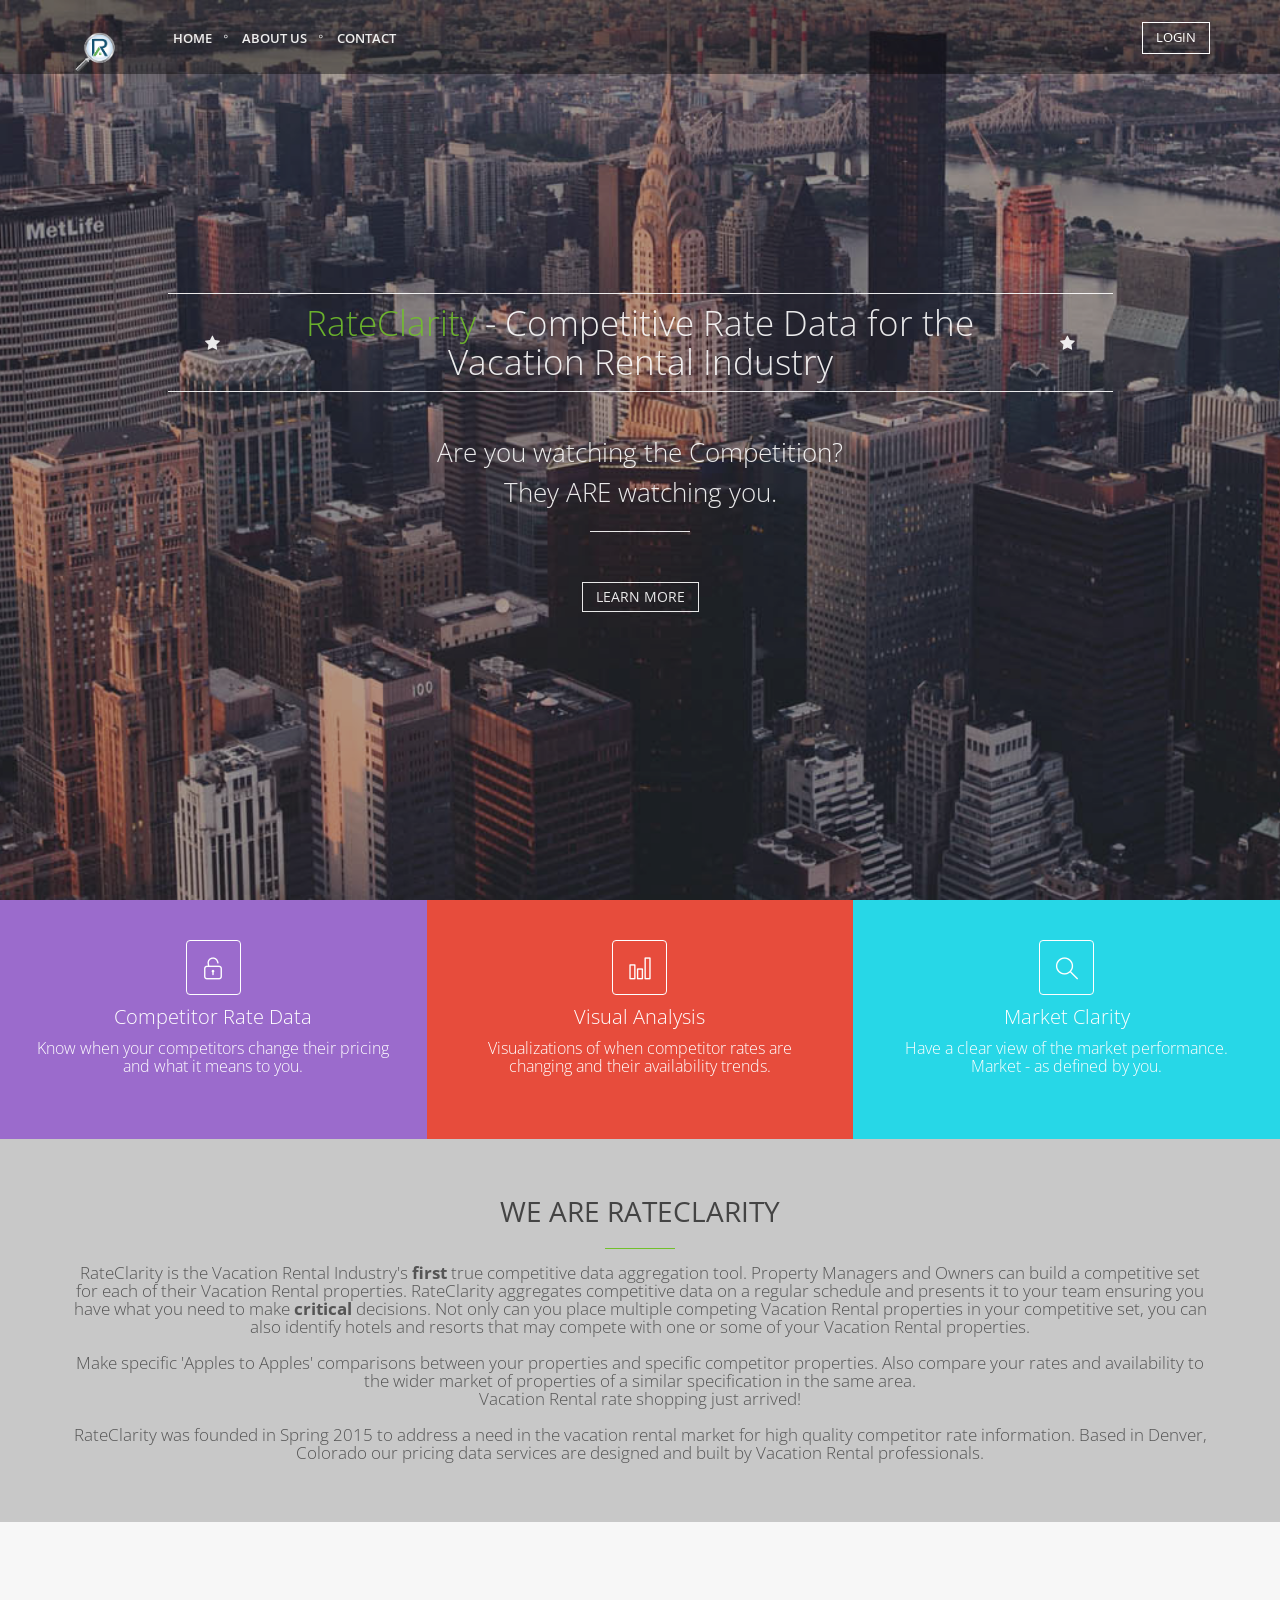
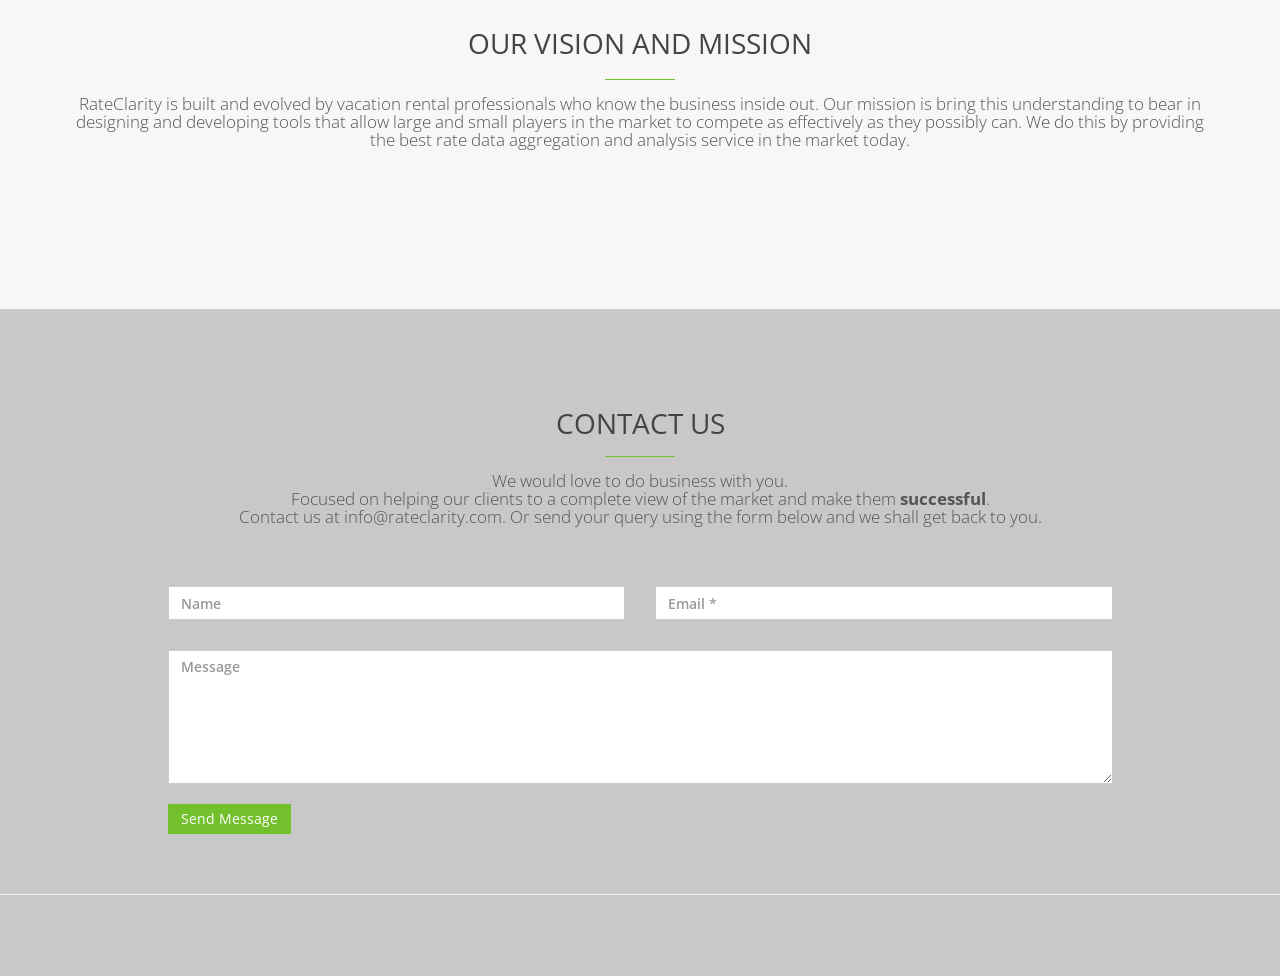
==== commit cac98cee: "New files" ====
--- a/index.html
+++ b/index.html
@@ -289,7 +289,7 @@
                     </p>
 
                     <p class="fieldset">
-                        <input class="full-width" onclick="if($('#signin-email').val()=='keith@gmail.com' && $('#signin-password').val()=='keithkeith'){window.location.pathname = window.location.pathname.replace('index', 'logged');}else{$('#msgwrong').text('&nbsp;&nbsp;&nbsp;&nbsp;&nbsp;&nbsp;Wrong username or password!');} " type="submit" value="Login">
+                        <input class="full-width" onclick="if($('#signin-email').val()=='keith@gmail.com' && $('#signin-password').val()=='keithkeith'){window.location.href = 'logged.html';}else{$('#msgwrong').text('&nbsp;&nbsp;&nbsp;&nbsp;&nbsp;&nbsp;Wrong username or password!');} " type="submit" value="Login">
                     </p>
                 </form>
 
--- a/assets/plugins/cube-portfolio/cubeportfolio/custom/custom-cubeportfolio.css
+++ b/assets/plugins/cube-portfolio/cubeportfolio/custom/custom-cubeportfolio.css
@@ -0,0 +1,140 @@
+/*Cubeportfolio
+------------------------------------*/
+.cube-portfolio:before,
+.cube-portfolio:after {
+	content: " ";
+	display: table;
+}
+
+.cube-portfolio:after {
+	clear: both;
+}
+
+/*Loading Box*/
+.cube-portfolio .cbp-popup-singlePageInline .cbp-popup-loadingBox {
+  border-radius: 50% !important;
+}
+
+/*Overlays
+------------------------------------*/
+/*Default*/
+.cube-portfolio .cbp-caption-zoom .cbp-caption-activeWrap {
+  	background: rgba(39,58,78,.6) !important;
+}
+
+/*Overlay Option v2*/
+.cube-portfolio .cbp-caption-activeWrap.overlay-btm-v2 {
+  	background: rgba(39,58,78,.6) !important;
+}
+
+/*White Transparent*/
+.cube-portfolio .cbp-caption-activeWrap.white-transparent-hover {
+	background: rgba(255,255,255,.6) !important;
+}
+
+/*Dark Transparent*/
+.cube-portfolio .cbp-caption-activeWrap.dark-transparent-hover {
+	background: rgba(0,0,0,.6) !important;
+}
+
+/*Grenn Transparent*/
+.cube-portfolio .cbp-caption-activeWrap.green-transparent-hover {
+	background: rgba(114,192,44,.9) !important;
+}
+
+.cube-portfolio .cbp-caption-activeWrap.green-transparent-hover .link-captions i:hover {
+	background: #333;
+}
+
+/*Filters*/
+.cube-portfolio .cbp-l-filters-text .cbp-filter-item {
+	color: #555;
+}
+
+.cube-portfolio .cbp-l-filters-text .cbp-filter-item.cbp-filter-item-active,
+.cube-portfolio .cbp-l-filters-text .cbp-filter-item:hover {
+	color: #72c02c;
+}
+
+.cube-portfolio .cbp-l-filters-text .cbp-filter-counter {
+	background: #72c02c;
+}
+
+.cube-portfolio .cbp-l-filters-text .cbp-filter-counter:before {
+	border-top-color: #72c02c;
+}
+
+/*Pagination*/
+.cube-portfolio .cbp-nav-pagination-item {
+	border-radius: 50% !important;
+}
+
+/*Buttons*/
+.cube-portfolio .cbp-l-caption-buttonLeft,
+.cube-portfolio .cbp-l-caption-buttonRight {
+	background: #72c02c;
+}
+
+.cube-portfolio .cbp-l-caption-buttonLeft:hover,
+.cube-portfolio .cbp-l-caption-buttonRight:hover {
+	background: #5fb611;
+}
+
+/*Titles*/
+.cube-portfolio .cbp-l-grid-agency-title {
+	color: #fff !important;
+	font-size: 15px;
+	font-weight: 400;
+	letter-spacing: 1px;
+	text-transform: uppercase;
+	font-family: 'Open Sans', sans-serif;
+}
+
+.cube-portfolio .cbp-l-grid-agency-desc {
+	color: #fff;
+	font-size: 11px;
+	text-transform: uppercase;
+}
+
+/*Dark Titles*/
+.cube-portfolio .cbp-title-dark .cbp-l-grid-agency-title {
+	color: #444 !important;
+}
+
+.cube-portfolio .cbp-title-dark .cbp-l-grid-agency-desc {
+	color: #555;
+}
+
+/*Link Captions*/
+.cube-portfolio .link-captions {
+	padding-left: 0;
+	margin: 0 0 20px;
+	list-style: none;
+	text-align: center;
+}
+
+.cube-portfolio .link-captions li {
+	padding: 0 2px;
+	display: inline-block;
+}
+
+.cube-portfolio .link-captions li i {
+	color: #444;
+	width: 30px;
+	height: 30px;
+	padding: 8px;
+	font-style: 14px;
+	background: #fff;
+	text-align: center;
+	display: inline-block;
+}
+
+.cube-portfolio .link-captions li i:hover {
+	color: #fff;
+	background: #72c02c;
+	-webkit-transition: all .2s ease-in-out;
+  	-moz-transition: all .2s ease-in-out;
+  	-o-transition: all .2s ease-in-out;
+  	transition: all .2s ease-in-out;    
+
+}
--- a/assets/plugins/login-signup-modal-window/css/style.css
+++ b/assets/plugins/login-signup-modal-window/css/style.css
@@ -0,0 +1,422 @@
+/* --------------------------------
+
+xsigin/signup popup
+
+-------------------------------- */
+.cd-user-modal {
+  position: fixed;
+  top: 0;
+  left: 0;
+  width: 100%;
+  height: 100%;
+  background: rgba(0,0,0, 0.7);
+  z-index: 9999;
+  overflow-y: auto;
+  cursor: pointer;
+  visibility: hidden;
+  opacity: 0;
+  -webkit-transition: opacity 0.3s 0, visibility 0 0.3s;
+  -moz-transition: opacity 0.3s 0, visibility 0 0.3s;
+  transition: opacity 0.3s 0, visibility 0 0.3s;
+}
+.cd-user-modal.is-visible {
+  visibility: visible;
+  opacity: 1;
+  -webkit-transition: opacity 0.3s 0, visibility 0 0;
+  -moz-transition: opacity 0.3s 0, visibility 0 0;
+  transition: opacity 0.3s 0, visibility 0 0;
+}
+.cd-user-modal.is-visible .cd-user-modal-container {
+  -webkit-transform: translateY(0);
+  -moz-transform: translateY(0);
+  -ms-transform: translateY(0);
+  -o-transform: translateY(0);
+  transform: translateY(0);
+}
+
+.cd-user-modal-container {
+  position: relative;
+  width: 90%;
+  max-width: 600px;
+  background: #fff;
+  margin: 3em auto 4em;
+  cursor: auto;
+  -webkit-transform: translateY(-30px);
+  -moz-transform: translateY(-30px);
+  -ms-transform: translateY(-30px);
+  -o-transform: translateY(-30px);
+  transform: translateY(-30px);
+  -webkit-transition-property: -webkit-transform;
+  -moz-transition-property: -moz-transform;
+  transition-property: transform;
+  -webkit-transition-duration: 0.3s;
+  -moz-transition-duration: 0.3s;
+  transition-duration: 0.3s;
+}
+.cd-user-modal-container .cd-switcher:after {
+  content: "";
+  display: table;
+  clear: both;
+}
+.cd-user-modal-container .cd-switcher {
+	list-style: none;
+	padding: 0;
+	margin: 0;
+}
+.cd-user-modal-container .cd-switcher li {
+  width: 50%;
+  float: left;
+  text-align: center;
+}
+.cd-user-modal-container .cd-switcher li:first-child a {
+}
+.cd-user-modal-container .cd-switcher li:last-child a {
+}
+.cd-user-modal-container .cd-switcher a {
+  display: block;
+  width: 100%;
+  height: 50px;
+  line-height: 50px;
+  background: #e5e5e5;
+  color: #555;
+  text-transform: uppercase;
+}
+.cd-user-modal-container .cd-switcher a:hover {
+	text-decoration: none;
+}
+.cd-user-modal-container .cd-switcher a.selected {
+  background: #FFF;
+  color: #505260;
+}
+@media only screen and (min-width: 600px) {
+  .cd-user-modal-container {
+    margin: 4em auto;
+  }
+  .cd-user-modal-container .cd-switcher a {
+    height: 70px;
+    line-height: 70px;
+  }
+}
+
+.cd-form {
+  padding: 1.4em;
+}
+.cd-form .fieldset {
+  position: relative;
+  margin: 1.4em 0;
+}
+.cd-form .fieldset:first-child {
+  margin-top: 0;
+}
+.cd-form .fieldset:last-child {
+  margin-bottom: 0;
+}
+.cd-form label {
+  font-size: 12px;
+  font-weight: normal;
+}
+.cd-form label.image-replace {
+  /* replace text with an icon */
+  display: inline-block;
+  position: absolute;
+  left: 15px;
+  top: 50%;
+  bottom: auto;
+  -webkit-transform: translateY(-50%);
+  -moz-transform: translateY(-50%);
+  -ms-transform: translateY(-50%);
+  -o-transform: translateY(-50%);
+  transform: translateY(-50%);
+  height: 20px;
+  width: 20px;
+  overflow: hidden;
+  text-indent: 100%;
+  white-space: nowrap;
+  color: transparent;
+  text-shadow: none;
+  background-repeat: no-repeat;
+  background-position: 50% 0;
+}
+.cd-form label.cd-username {
+  background-image: url("../img/cd-icon-username.svg");
+}
+.cd-form label.cd-email {
+  background-image: url("../img/cd-icon-email.svg");
+}
+.cd-form label.cd-password {
+  background-image: url("../img/cd-icon-password.svg");
+}
+.cd-form input {
+  margin: 0;
+  padding: 0;
+}
+.cd-form input.full-width {
+  width: 100%;
+}
+.cd-form input.has-padding {
+  padding: 12px 20px 12px 50px;
+}
+.cd-form input.has-border {
+  border: 1px solid #d2d8d8;
+  -webkit-appearance: none;
+  -moz-appearance: none;
+  -ms-appearance: none;
+  -o-appearance: none;
+  appearance: none;
+}
+.cd-form input.has-border:focus {
+  border-color: #555;
+  box-shadow: 0 0 5px rgba(52, 54, 66, 0.1);
+  outline: none;
+}
+.cd-form input.has-error {
+  border: 1px solid #d76666;
+}
+.cd-form input[type=password] {
+  /* space left for the HIDE button */
+  padding-right: 65px;
+}
+.cd-form input[type=submit] {
+  padding: 16px 0;
+  cursor: pointer;
+  color: #fff;
+  font-weight: 200;
+  background: #333;
+  font-size: 16px;
+  border: none;
+  text-transform: uppercase;
+  -webkit-appearance: none;
+  -moz-appearance: none;
+  -ms-appearance: none;
+  -o-appearance: none;
+  appearance: none;
+  -webkit-transition: all 0.5s;
+  -o-transition: all 0.5s;
+  transition: all 0.5s;
+}
+.no-touch .cd-form input[type=submit]:hover, .no-touch .cd-form input[type=submit]:focus {
+  outline: none;
+}
+.no-touch .cd-form input[type=submit]:focus {
+	-webkit-box-shadow: inset 0 3px 5px rgba(0,0,0,0.125);
+	box-shadow: inset 0 3px 5px rgba(0,0,0,0.125);
+}
+
+.cd-form .hide-password {
+  display: inline-block;
+  position: absolute;
+  right: 0;
+  top: 0;
+  padding: 6px 15px;
+  border-left: 1px solid #d2d8d8;
+  top: 50%;
+  bottom: auto;
+  -webkit-transform: translateY(-50%);
+  -moz-transform: translateY(-50%);
+  -ms-transform: translateY(-50%);
+  -o-transform: translateY(-50%);
+  transform: translateY(-50%);
+  font-size: 12px;
+  color: #aaa;
+}
+.cd-form .cd-error-message {
+  display: inline-block;
+  position: absolute;
+  left: -5px;
+  bottom: -35px;
+  background: rgba(215, 102, 102, 0.9);
+  padding: .8em;
+  z-index: 2;
+  color: #FFF;
+  font-size: 13px;
+  font-size: 0.8125rem;
+  /* prevent click and touch events */
+  pointer-events: none;
+  visibility: hidden;
+  opacity: 0;
+  -webkit-transition: opacity 0.2s 0, visibility 0 0.2s;
+  -moz-transition: opacity 0.2s 0, visibility 0 0.2s;
+  transition: opacity 0.2s 0, visibility 0 0.2s;
+}
+.cd-form .cd-error-message::after {
+  /* triangle */
+  content: '';
+  position: absolute;
+  left: 22px;
+  bottom: 100%;
+  height: 0;
+  width: 0;
+  border-left: 8px solid transparent;
+  border-right: 8px solid transparent;
+  border-bottom: 8px solid rgba(215, 102, 102, 0.9);
+}
+.cd-form .cd-error-message.is-visible {
+  opacity: 1;
+  visibility: visible;
+  -webkit-transition: opacity 0.2s 0, visibility 0 0;
+  -moz-transition: opacity 0.2s 0, visibility 0 0;
+  transition: opacity 0.2s 0, visibility 0 0;
+}
+@media only screen and (min-width: 600px) {
+  .cd-form {
+    padding: 2em;
+  }
+  .cd-form .fieldset {
+    margin: 2em 0;
+  }
+  .cd-form .fieldset:first-child {
+    margin-top: 0;
+  }
+  .cd-form .fieldset:last-child {
+    margin-bottom: 0;
+  }
+  .cd-form input.has-padding {
+    padding: 16px 20px 16px 50px;
+  }
+  .cd-form input[type=submit] {
+    padding: 16px 0;
+  }
+}
+
+.cd-form-message {
+  padding: 1.4em 1.4em 0;
+  font-size: 12px;
+  line-height: 1.4;
+  text-align: center;
+}
+@media only screen and (min-width: 600px) {
+  .cd-form-message {
+    padding: 2em 2em 0;
+  }
+}
+
+.cd-form-bottom-message {
+  position: absolute;
+  width: 100%;
+  left: 0;
+  bottom: -35px;
+  text-align: center;
+  font-size: 12px;
+}
+.cd-form-bottom-message a {
+  color: #fff;
+  text-decoration: underline;
+}
+
+.cd-close-form {
+  /* form X button on top right */
+  display: block;
+  position: absolute;
+  width: 40px;
+  height: 40px;
+  right: 0;
+  top: -40px;
+  background: url("../img/cd-icon-close.svg") no-repeat center center;
+  text-indent: 100%;
+  white-space: nowrap;
+  overflow: hidden;
+}
+@media only screen and (min-width: 1170px) {
+  .cd-close-form {
+    display: none;
+  }
+}
+
+#cd-login, #cd-signup, #cd-reset-password {
+  display: none;
+}
+
+#cd-login.is-selected, #cd-signup.is-selected, #cd-reset-password.is-selected {
+  display: block;
+}
+
+.social-login {
+	width: 100%;
+	display: table;
+	font-size: 14px;
+}
+.social-login span {
+	display: table-cell;
+	width: 32%;
+}
+.social-login-facebook {
+	padding-right: 2%;
+}
+.social-login-twitter {
+	padding-left: 2%;
+}
+.social-login a {
+	display: block;
+	color: #fff;
+	padding: 12px 15px;
+  -webkit-transition: all 0.5s;
+  -o-transition: all 0.5s;
+  transition: all 0.5s;
+}
+.social-login a:hover,
+.social-login a:focus,
+.social-login a:active {
+	color: #fff;
+	text-decoration: none;
+}
+.social-login i {
+	float: left;
+	margin-right: 10px;
+	font-size: 18px;
+	position: relative;
+	top: 2px;
+}
+.social-login-google i {
+	top: 3px;
+}
+.social-login-facebook a {
+	background: #4f6aa3;
+}
+.social-login-facebook a:hover,
+.social-login-facebook a:focus,
+.social-login-facebook a:active {
+	background: #3b5998;
+}
+.social-login-google a {
+	background: #e15d4d;
+}
+.social-login-google a:hover,
+.social-login-google a:focus,
+.social-login-google a:active {
+	background: #dd4b39;
+}
+.social-login-twitter a {
+	background: #55acee;
+}
+.social-login-twitter a:hover,
+.social-login-twitter a:focus,
+.social-login-twitter a:active {
+	background: #459cde;
+}
+@media (max-width: 465px) {
+	.social-login span {
+		text-align: center;
+	}
+	.social-login i {
+		display: none;
+	}
+}
+.cd-user-modal .lined-text {
+	position: relative;
+	margin-top: 30px;
+	text-align: center;
+}
+.cd-user-modal .lined-text span {
+	background: #fff;
+	color: #999;
+	padding: 0 10px;
+	position: relative;
+	z-index: 1;
+}
+.cd-user-modal .lined-text hr {
+	width: 100%;
+	margin: 0;
+	position: absolute;
+	top: 11px;
+	left: 0;
+}
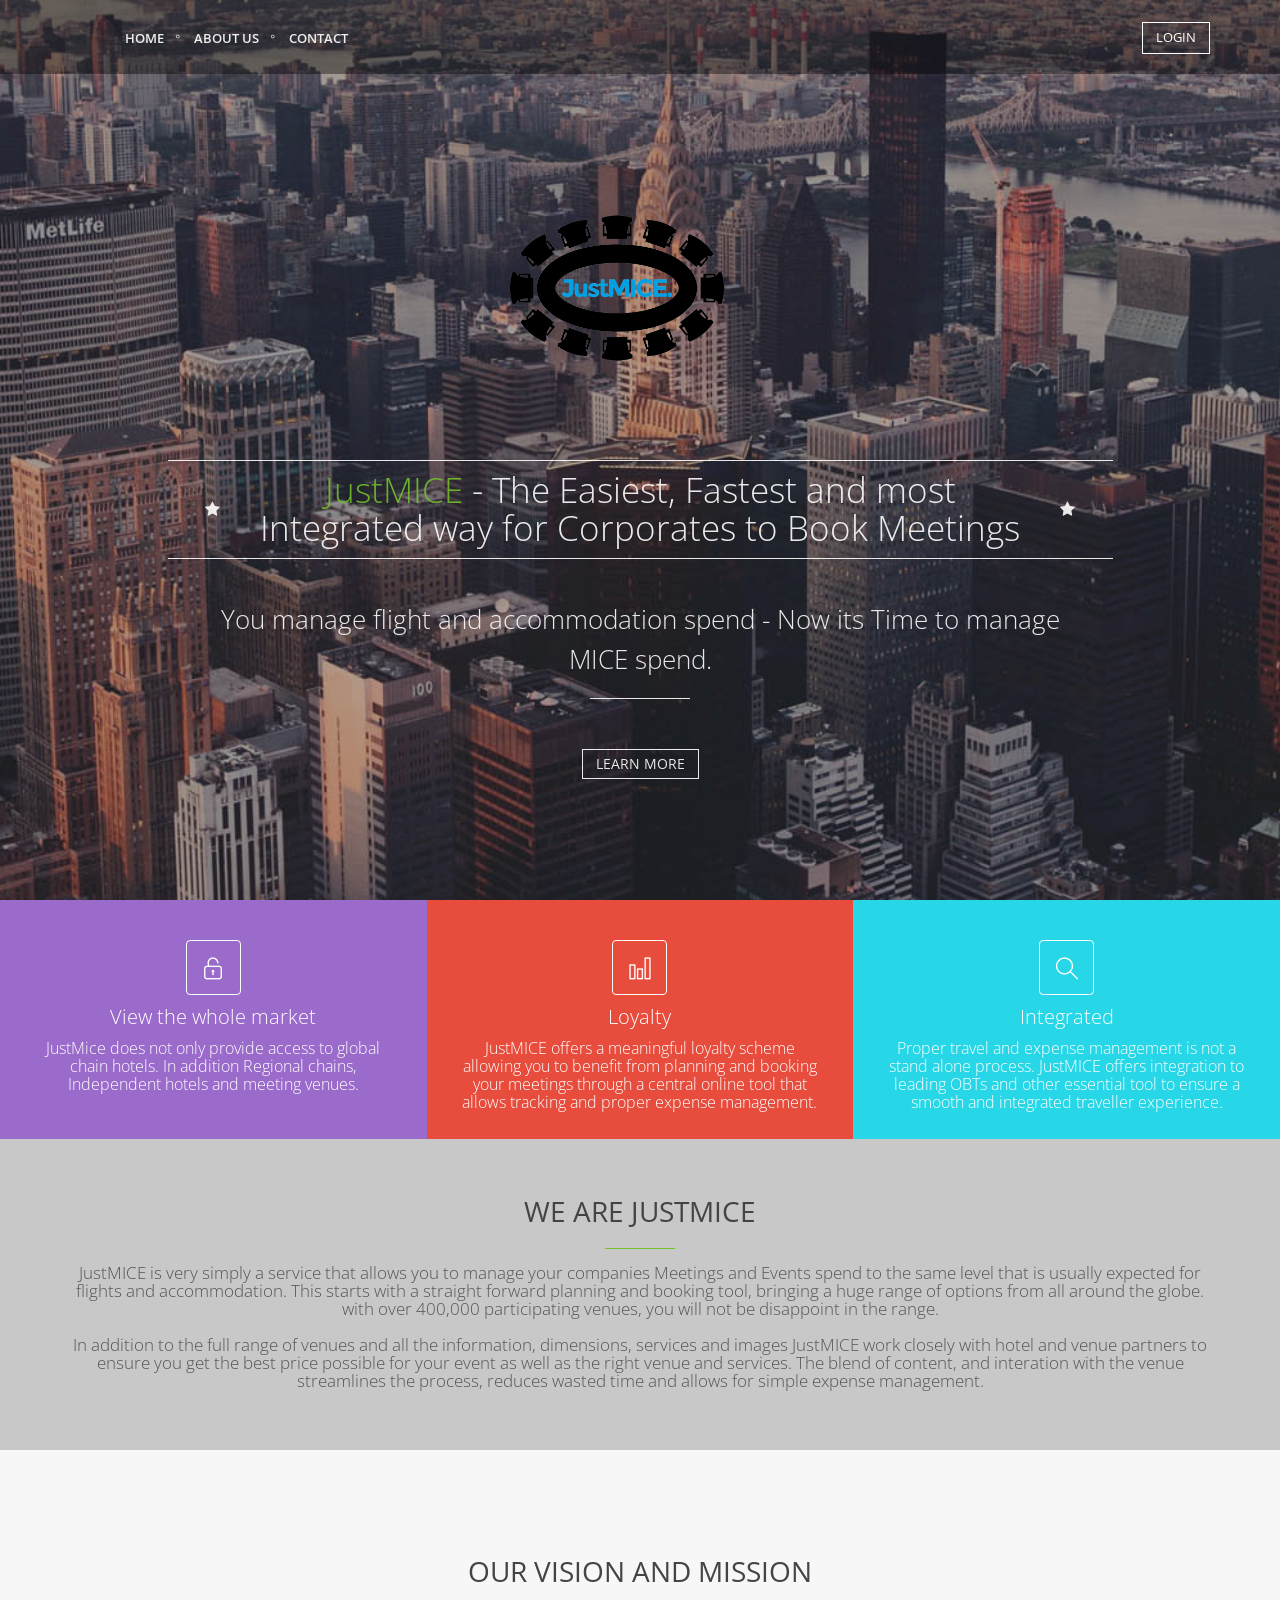
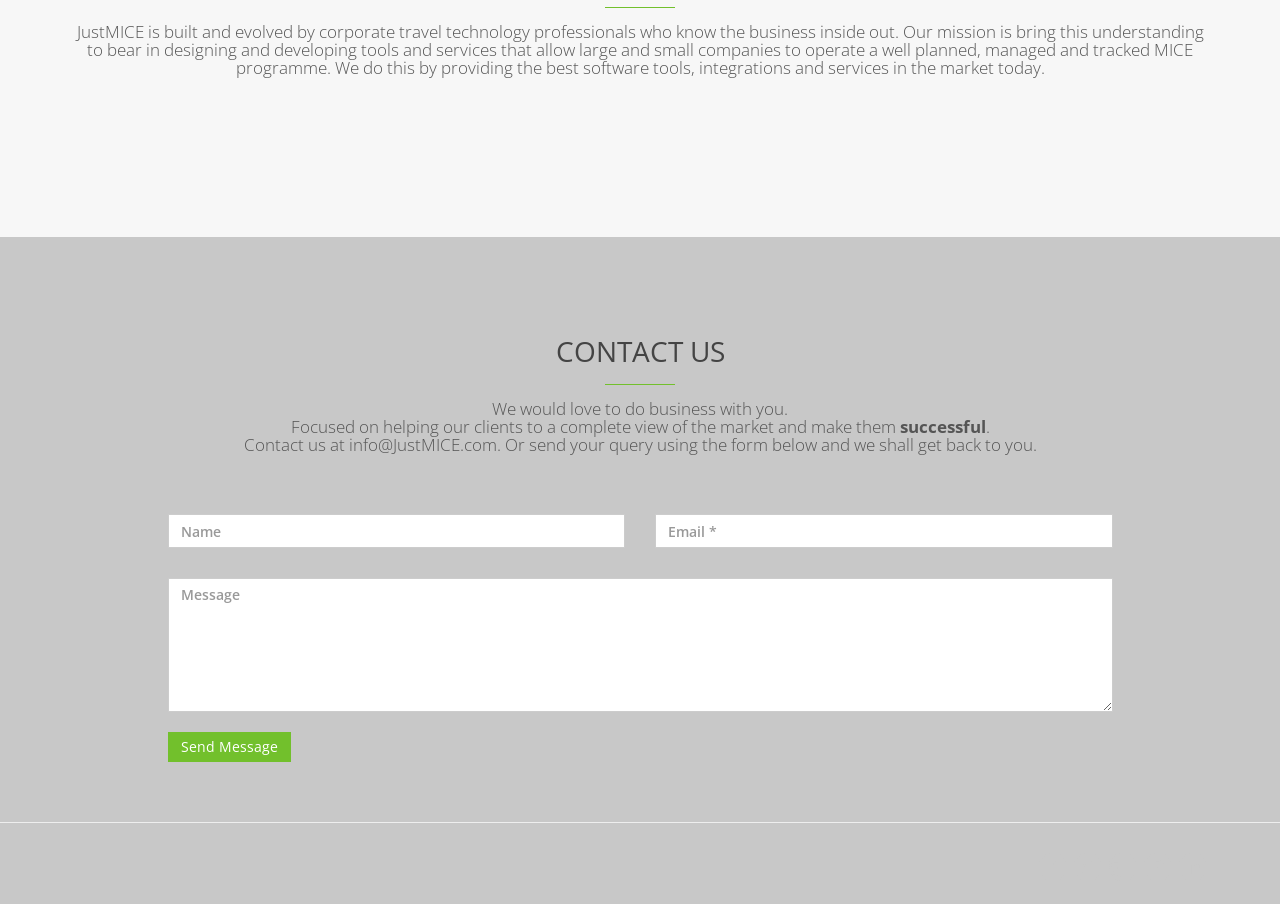
==== commit b1273e61: "Text replaced, added logo" ====
--- a/index.html
+++ b/index.html
@@ -3,12 +3,12 @@
 <!--[if IE 9]> <html lang="en" class="ie9"> <![endif]-->
 <!--[if !IE]><!--> <html lang="en"> <!--<![endif]-->
 <head>
-    <title>RateClarity | Vacation Rental Rate Shopping</title>
+    <title>JustMICE | Vacation Rental Rate Shopping</title>
 
     <!-- Meta -->
     <meta charset="utf-8">
     <meta name="viewport" content="width=device-width, initial-scale=1.0">
-    <meta name="description" content="RateClarity - Rate Shopping for the Vacation Rental and Hotel Industry">
+    <meta name="description" content="JustMICE - Rate Shopping for the Vacation Rental and Hotel Industry">
     <meta name="author" content="">
 
     <!-- Favicon -->
@@ -60,7 +60,7 @@
 
                 <a class="navbar-brand" href="#intro">
                     <!-- <span>U</span>nify -->
-                    <img src="assets/img/rateclarity_logo.png" alt="Logo" width="48" height="48">
+                    
                 </a>
             </div>
 
@@ -106,12 +106,17 @@
         <div class="fullscreen-static-image fullheight">
             <!-- Promo Content BEGIN -->
             <div class="container valign__middle">
+            <div style="float: center"></div>
+                <div class="row">
+                  <div class="col-sm-10 col-sm-offset-2 text-center-xs">
+                    &nbsp;&nbsp;&nbsp;&nbsp;&nbsp;&nbsp;&nbsp;&nbsp;&nbsp;&nbsp;&nbsp;&nbsp;&nbsp;<img src="assets/img/logo.png" alt="Logo" width="600">
+                  </div>
+                </div>
                 <div class="row">
                   <div class="col-sm-10 col-sm-offset-1 text-center-xs">
-                    <h2><span class="color-green">RateClarity</span>  - Competitive Rate Data for the Vacation Rental Industry </h2>
+                    <h2><span class="color-green">JustMICE</span>  - The Easiest, Fastest and most Integrated way for Corporates to Book Meetings </h2>
                     <div class="promo-text">
-                        Are you watching the Competition?</br> 
-                        They ARE watching you.<br>
+                        You manage flight and accommodation spend - Now its Time to manage MICE spend.<br>
                     </div>
                     <div class="promo-next">
                         <span class="page-scroll"><a class="btn-u btn-brd btn-brd-hover btn-u-light" href="#contact">Learn More</a></span>
@@ -131,22 +136,22 @@
             <div class="col-sm-4">
                 <div class="service-block service-block-purple no-margin-bottom content equal-height-column" style="height: 239px;">
                     <i class="icon-custom icon-md rounded icon-color-light icon-line icon-lock-open"></i>
-                    <h2 class="heading-md font-light">Competitor Rate Data</h2>
-                    <p class="no-margin-bottom font-light">Know when your competitors change their pricing and what it means to you.</p>
+                    <h2 class="heading-md font-light">View the whole market</h2>
+                    <p class="no-margin-bottom font-light">JustMice does not only provide access to global chain hotels. In addition Regional chains, Independent hotels and meeting venues.</p>
                 </div>
             </div>
             <div class="col-sm-4">
                 <div class="service-block service-block-red no-margin-bottom content equal-height-column" style="height: 239px;">
                     <i class="icon-custom icon-md rounded icon-color-light icon-line icon-bar-chart"></i>
-                    <h2 class="heading-md font-light">Visual Analysis</h2>
-                    <p class="no-margin-bottom font-light">Visualizations of when competitor rates are changing and their availability trends. </p> 
+                    <h2 class="heading-md font-light">Loyalty</h2>
+                    <p class="no-margin-bottom font-light">JustMICE offers a meaningful loyalty scheme allowing you to benefit from planning and booking your meetings through a central online tool that allows tracking and proper expense management. </p> 
                 </div>
             </div>
             <div class="col-sm-4">
                 <div class="service-block service-block-aqua no-margin-bottom content equal-height-column" style="height: 239px;">
                     <i class="icon-custom icon-md rounded icon-color-light icon-line icon-magnifier"></i>
-                    <h2 class="heading-md font-light">Market Clarity</h2>
-                    <p class="no-margin-bottom font-light">Have a clear view of the market performance. Market - as defined by you.</p>
+                    <h2 class="heading-md font-light">Integrated</h2>
+                    <p class="no-margin-bottom font-light">Proper travel and expense management is not a stand alone process. JustMICE offers integration to leading OBTs and other essential tool to ensure a smooth and integrated traveller experience.</p>
                 </div>
             </div>
         </div>        
@@ -158,11 +163,9 @@
         <!-- Intro Block -->
         <div class="container padding-top-60">
             <div class="title-v1">
-                <h1>We are RateClarity</h1>
-                <p>RateClarity is the Vacation Rental Industry's <strong>first</strong> true competitive data aggregation tool. Property Managers and Owners can build a competitive set for each of their Vacation Rental properties. RateClarity aggregates competitive data on a regular schedule and presents it to your team ensuring you have what you need to make <strong>critical</strong> decisions. Not only can you place multiple competing Vacation Rental properties in your competitive set, you can also identify hotels and resorts that may compete with one or some of your Vacation Rental properties. </br></br>
-                Make specific 'Apples to Apples' comparisons between your properties and specific competitor properties. Also compare your rates and availability to the wider market of properties of a similar specification in the same area. </br>
-                Vacation Rental rate shopping just arrived! </br></br>
-                RateClarity was founded in Spring 2015 to address a need in the vacation rental market for high quality competitor rate information. Based in Denver, Colorado our pricing data services are designed and built by Vacation Rental professionals. 	
+                <h1>We are JustMICE</h1>
+                <p>JustMICE is very simply a service that allows you to manage your companies Meetings and Events spend to the same level that is usually expected for flights and accommodation. This starts with a straight forward planning and booking tool, bringing a huge range of options from all around the globe. with over 400,000 participating venues, you will not be disappoint in the range. </br></br>
+                In addition to the full range of venues and all the information, dimensions, services and images JustMICE work closely with hotel and venue partners to ensure you get the best price possible for your event as well as the right venue and services. The blend of content, and interation with the venue streamlines the process, reduces wasted time and allows for simple expense management.
             </div>
         </div>
 
@@ -171,7 +174,7 @@
             <div class="container content-lg">
                 <div class="title-v1">
                     <h2>Our Vision And Mission</h2>
-                    <p>RateClarity is built and evolved by vacation rental professionals who know the business inside out. Our mission is bring this understanding to bear in designing and developing tools that allow large and small players in the market to compete as effectively as they possibly can. We do this by providing the best rate data aggregation and analysis service in the market today.</p>
+                    <p>JustMICE is built and evolved by corporate travel technology professionals who know the business inside out. Our mission is bring this understanding to bear in designing and developing tools and services that allow large and small companies to operate a well planned, managed and tracked MICE programme. We do this by providing the best software tools, integrations and services in the market today.</p>
                 </div>
 
             </div>
@@ -187,7 +190,7 @@
                 <h2>Contact Us</h2>
                 <p>We would love to do business with you. <br>
                 Focused on helping our clients to a complete view of the market and make them <strong>successful</strong>.</br>
-                Contact us at <a href="mailto:info@rateclarity.com">info@rateclarity.com</a>. 
+                Contact us at <a href="mailto:info@JustMICE.com">info@JustMICE.com</a>. 
                 Or send your query using the form below and we shall get back to you. </p>
             </div>
 
